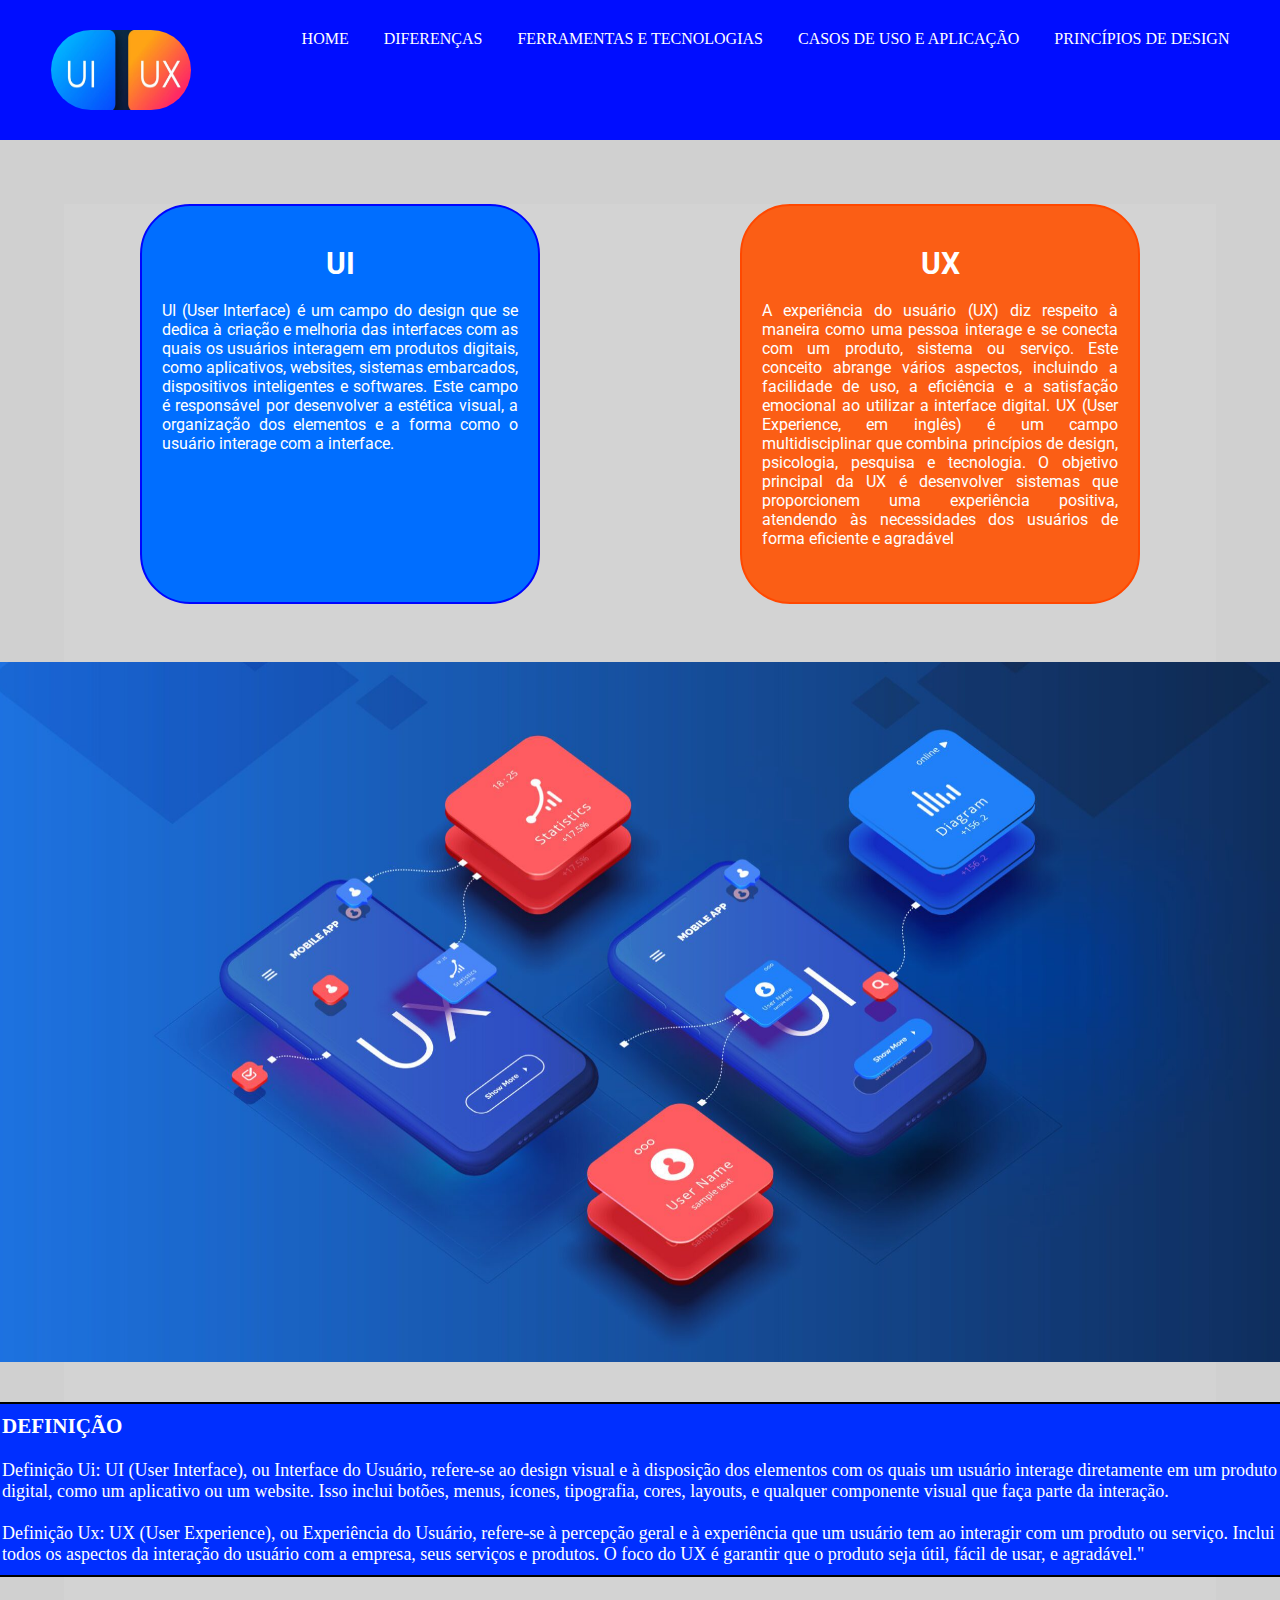
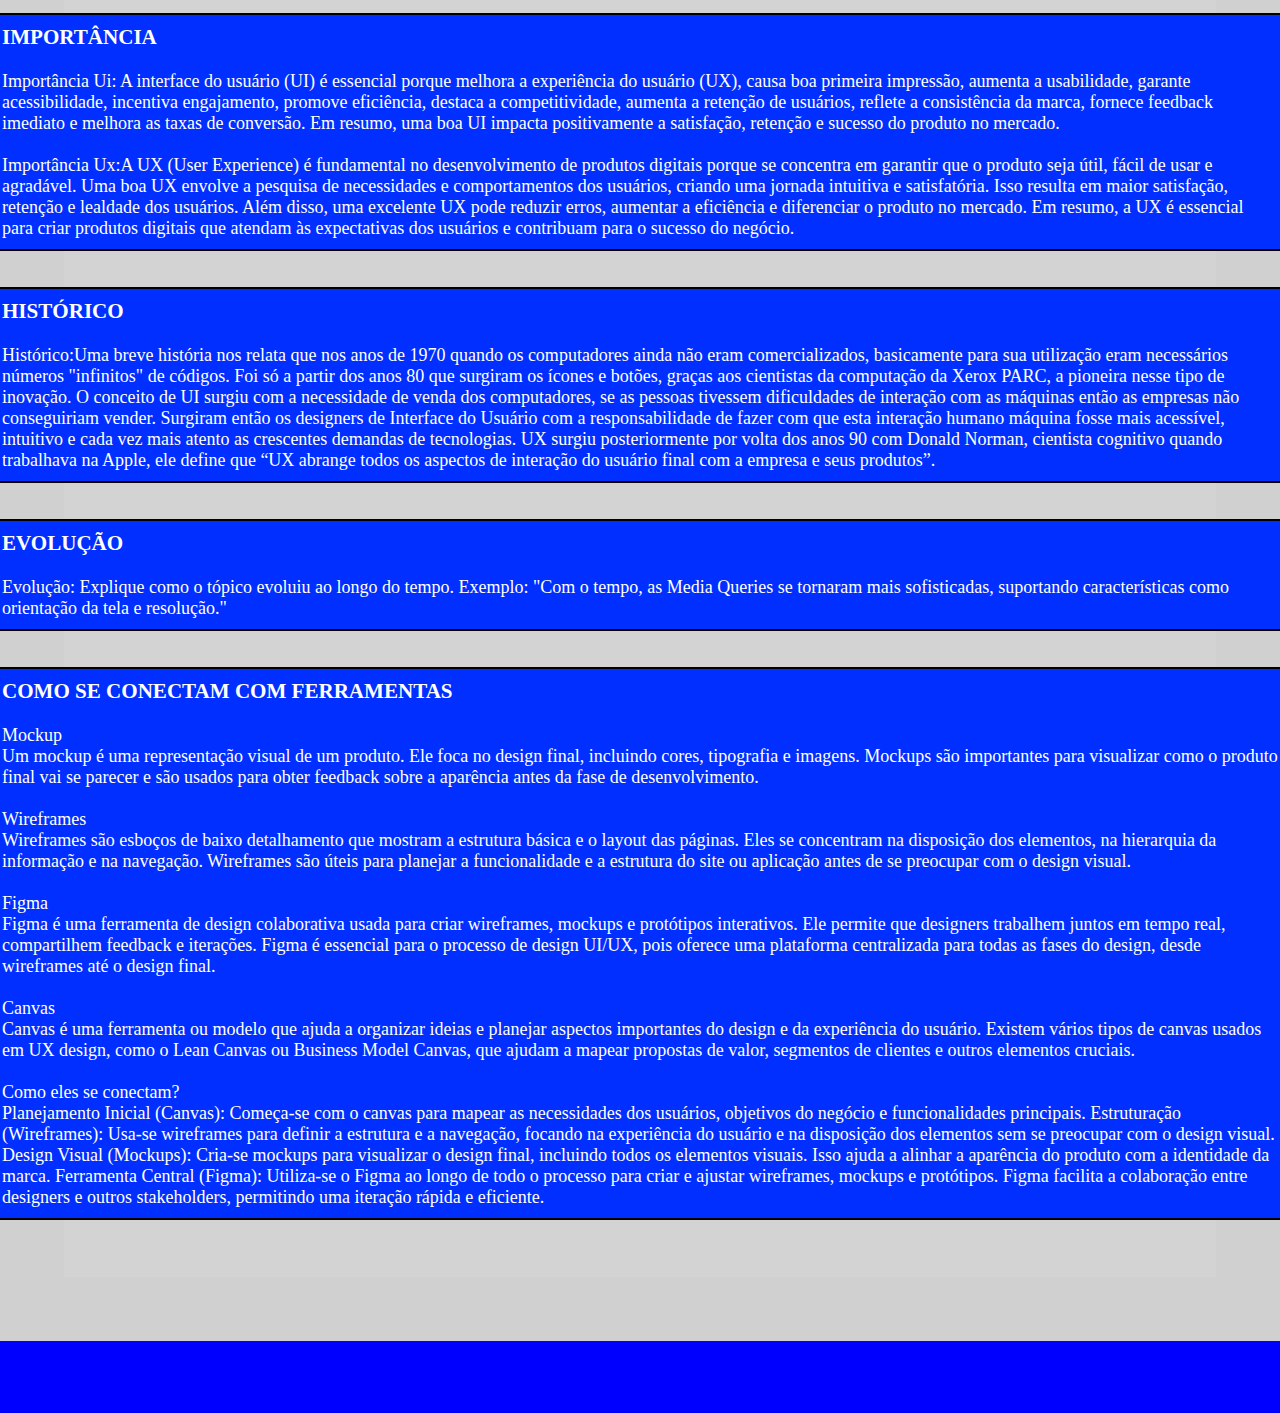
==== index.html @ 6fdf0f4b "quarto commit" ====
<!DOCTYPE html>
<html lang="pt-BR">

<head>
    <meta charset="UTF-8">
    <meta name="viewport" content="width=device-width, initial-scale=1.0">
    <title>UI e UX</title>
    <link rel="stylesheet" href="css/style.css">
    <link rel="preconnect" href="https://fonts.googleapis.com">
    <link rel="preconnect" href="https://fonts.gstatic.com" crossorigin>
    <link rel="icon" href="img/icon1.png.png">
    <link
        href="https://fonts.googleapis.com/css2?family=Roboto:ital,wght@0,100;0,300;0,400;0,500;0,700;0,900;1,100;1,300;1,400;1,500;1,700;1,900&display=swap"
        rel="stylesheet">
        

</head>

<body>

    <header>
        <div class="divheader1">

        
                <img src="img/imgLogo1.png" alt="">
         
            <nav>
                <ul>
                    <li><a href="index.html">HOME</a></li>
                    <li><a href="diferencas.html">DIFERENÇAS</a></li>
                    <li><a href="ferraTec.html">FERRAMENTAS E TECNOLOGIAS</a></li>
                    <li><a href="usoAplicacao.html">CASOS DE USO E APLICAÇÃO</a></li>
                    <li><a href="principiosDesign.html">PRINCÍPIOS DE DESIGN</a></li>
                </ul>
            </nav>
        </div>
    </header>

    <main>

        <section class="section0">
            <div class="Ui">
                <h3>UI</h3>
                <p>
                    UI (User Interface) é um campo do design que se dedica à criação e melhoria das interfaces com as
                    quais
                    os usuários interagem em produtos digitais, como aplicativos, websites, sistemas embarcados,
                    dispositivos inteligentes e softwares. Este campo é responsável por desenvolver a estética visual, a
                    organização dos elementos e a forma como o usuário interage com a interface.
                </p>
            </div>

            <div class="Ux">
                <h3>UX</h3>
                <p>
                    A experiência do usuário (UX) diz respeito à maneira como uma pessoa interage e se conecta com um
                    produto, sistema ou serviço. Este conceito abrange vários aspectos, incluindo a facilidade de uso, a
                    eficiência e a satisfação emocional ao utilizar a interface digital. UX (User Experience, em inglês)
                    é um campo multidisciplinar que combina princípios de design, psicologia, pesquisa e tecnologia.
                    O objetivo principal da UX é desenvolver sistemas que proporcionem uma experiência positiva,
                    atendendo às necessidades dos usuários de forma eficiente e agradável
                </p>
            </div>
        </section>
        <section class="section1">
            <div class="imgHome1">
                <img src="img/imgHome2.png" alt="">
            </div>
            <br><br>
            <section class="sectionHome">
                <h3>DEFINIÇÃO</h3><br>
                <p>
                    Definição Ui: UI (User Interface), ou Interface do Usuário, refere-se ao design visual e à
                    disposição
                    dos elementos com os quais um usuário interage diretamente em um produto digital, como um aplicativo
                    ou
                    um website. Isso inclui botões, menus, ícones, tipografia, cores, layouts, e qualquer componente
                    visual
                    que faça parte da interação.
                    <br><br>
                    Definição Ux: UX (User Experience), ou Experiência do Usuário, refere-se à percepção geral e à
                    experiência que um usuário tem ao interagir com um produto ou serviço. Inclui todos os aspectos da
                    interação do usuário com a empresa, seus serviços e produtos. O foco do UX é garantir que o produto
                    seja
                    útil, fácil de usar, e agradável."
                </p>
            </section>
            <br><br>
            <section class="sectionHome">
                <h3>IMPORTÂNCIA</h3><br>
                <p>
                    Importância Ui: A interface do usuário (UI) é essencial porque melhora a experiência do usuário
                    (UX),
                    causa boa primeira impressão, aumenta a usabilidade, garante acessibilidade, incentiva engajamento,
                    promove eficiência, destaca a competitividade, aumenta a retenção de usuários, reflete a
                    consistência da
                    marca, fornece feedback imediato e melhora as taxas de conversão. Em resumo, uma boa UI impacta
                    positivamente a satisfação, retenção e sucesso do produto no mercado.
                    <br><br>
                    Importância Ux:A UX (User Experience) é fundamental no desenvolvimento de produtos digitais porque
                    se
                    concentra em garantir que o produto seja útil, fácil de usar e agradável. Uma boa UX envolve a
                    pesquisa
                    de necessidades e comportamentos dos usuários, criando uma jornada intuitiva e satisfatória. Isso
                    resulta em maior satisfação, retenção e lealdade dos usuários. Além disso, uma excelente UX pode
                    reduzir
                    erros, aumentar a eficiência e diferenciar o produto no mercado. Em resumo, a UX é essencial para
                    criar
                    produtos digitais que atendam às expectativas dos usuários e contribuam para o sucesso do negócio.
                </p>
            </section>
            <br><br>
            <section class="sectionHome">
                <h3>HISTÓRICO</h3><br>
                <p>
                    Histórico:Uma breve história nos relata que nos anos de 1970 quando os computadores ainda não eram
                    comercializados, basicamente para sua utilização eram necessários números "infinitos" de códigos.
                    Foi só a partir dos anos 80 que surgiram os ícones e botões, graças aos cientistas da computação da
                    Xerox PARC, a pioneira nesse tipo de inovação. O conceito de UI surgiu com a necessidade de venda
                    dos computadores, se as pessoas tivessem dificuldades de interação com as máquinas então as empresas
                    não conseguiriam vender. Surgiram então os designers de Interface do Usuário com a responsabilidade
                    de fazer com que esta interação humano máquina fosse mais acessível, intuitivo e cada vez mais
                    atento as crescentes demandas de tecnologias. UX surgiu posteriormente por volta dos anos 90 com
                    Donald Norman, cientista cognitivo quando trabalhava na Apple, ele define que “UX abrange todos os
                    aspectos de interação do usuário final com a empresa e seus produtos”.

                </p>
            </section>
            <br><br>

            <section class="sectionHome">
                <h3>EVOLUÇÃO</h3><br>
                <p>
                    Evolução: Explique como o tópico evoluiu ao longo do tempo. Exemplo: "Com o tempo, as Media Queries
                    se tornaram mais sofisticadas, suportando características como orientação da tela e resolução."
                </p>
            </section>
            <br><br>

            <section class="sectionHome">
                <h3>COMO SE CONECTAM COM FERRAMENTAS</h3><br>
                <p>
                    Mockup <br>
                    Um mockup é uma representação visual de um produto. Ele foca no design final, incluindo cores,
                    tipografia e imagens. Mockups são importantes para visualizar como o produto final vai se parecer e
                    são usados para obter feedback sobre a aparência antes da fase de desenvolvimento.
                    <br><br>
                    Wireframes <br>
                    Wireframes são esboços de baixo detalhamento que mostram a estrutura básica e o layout das páginas.
                    Eles se concentram na disposição dos elementos, na hierarquia da informação e na navegação.
                    Wireframes são úteis para planejar a funcionalidade e a estrutura do site ou aplicação antes de se
                    preocupar com o design visual.
                    <br><br>
                    Figma <br>
                    Figma é uma ferramenta de design colaborativa usada para criar wireframes, mockups e protótipos
                    interativos. Ele permite que designers trabalhem juntos em tempo real, compartilhem feedback e
                    iterações. Figma é essencial para o processo de design UI/UX, pois oferece uma plataforma
                    centralizada para todas as fases do design, desde wireframes até o design final.
                    <br><br>
                    Canvas <br>
                    Canvas é uma ferramenta ou modelo que ajuda a organizar ideias e planejar aspectos importantes do
                    design e da experiência do usuário. Existem vários tipos de canvas usados em UX design, como o Lean
                    Canvas ou Business Model Canvas, que ajudam a mapear propostas de valor, segmentos de clientes e
                    outros elementos cruciais.
                    <br><br>
                    Como eles se conectam? <br>
                    Planejamento Inicial (Canvas): Começa-se com o canvas para mapear as necessidades dos usuários,
                    objetivos do negócio e funcionalidades principais.
                    Estruturação (Wireframes): Usa-se wireframes para definir a estrutura e a navegação, focando na
                    experiência do usuário e na disposição dos elementos sem se preocupar com o design visual.
                    Design Visual (Mockups): Cria-se mockups para visualizar o design final, incluindo todos os
                    elementos visuais. Isso ajuda a alinhar a aparência do produto com a identidade da marca.
                    Ferramenta Central (Figma): Utiliza-se o Figma ao longo de todo o processo para criar e ajustar
                    wireframes, mockups e protótipos. Figma facilita a colaboração entre designers e outros
                    stakeholders, permitindo uma iteração rápida e eficiente.
                </p>
            </section>

    </main>
    <footer>
        <br><br><br><br>
    </footer>

</body>

</html>
---- css/style.css ----
* {
    margin: 0;
    padding: 0;
    box-sizing: border-box;
}
.divheader1 {
    width: 100%;
    height: 140px;
    margin: auto;
    padding: 20px;
    background-color: rgb(0, 13, 255);
    display: inline-flex;
    gap: 50px;
    color: white;
    justify-content: space-around;
}
.divheader1 img{
    width: 160px;
    height: 100px;
    padding: 10px;
    border-radius: 160px;
}


.divheader1 ul {
    display: flex;
    justify-content: center;
    align-items: center;
    gap: 15px;
    flex-direction: row;
    list-style: none;
}

.divheader1 ul li a {
    text-decoration: none;
    cursor: pointer;
    color: white;
    background-color: rgb(0, 13, 255);
    padding: 10px;
    display: flex;
    justify-content: center;
    align-items: center;
}

ul li a:hover {
    text-decoration: none;
    cursor: pointer;
    color: rgb(0, 13, 255);
    background-color: white;
}

body {
    background-color: rgba(128, 128, 128, 0.371);
}

main {
    display: flex;
    justify-content: center;
    align-items: center;
    flex-direction: column;
    padding: 5;
    margin: 5%;
    background-color: rgba(255, 255, 255, 0.075);
}

.imgHome1 img {
    width: 1300px;
    height: 700px;
    border-radius: 10px;
}

.sectionHome {
    border: 2px solid black;
    border-radius: 10px;
    padding: 10px;
    background-color: rgb(0, 47, 255);
    font-size: large;
    font-family: Cambria, Cochin, Georgia, Times, 'Times New Roman', serif;
    color: white;
}

.section0 {
    display: flex;
    justify-content: space-between;
    padding: 1;
    gap: 200px;
}

.Ui {
    width: 400px;
    height: 400px;
    border: 2px solid rgb(0, 4, 255);
    border-radius: 50px;
    justify-content: space-between;
    background-color: rgb(0, 110, 255);
    padding: 20px;
    text-align: justify;
    color: white;
    font-family: "Roboto", sans-serif;
    font-weight: 400;
    font-style: normal;
}

.Ui h3 {
    padding: 20px;
    text-align: center;
    color: white;
    font-size: 30px;
}

.Ui:hover {
    width: 430px;
    height: 430px;
    font-weight: 600;
    font-size: 18px;
}

.Ux {
    width: 400px;
    height: 400px;
    border: 2px solid rgb(255, 72, 0);
    border-radius: 50px;
    justify-content: space-between;
    background-color: rgba(252, 88, 13, 0.959);
    padding: 20px;
    text-align: justify;
    color: white;
    font-family: "Roboto", sans-serif;
    font-weight: 400;
    font-style: normal;
}

.Ux h3 {
    padding: 20px;
    text-align: center;
    color: white;
    font-size: 30px;
}

.Ux:hover {
    width: 430px;
    height: 430px;
    font-weight: 600;
    font-size: 18px;
}

.section1 {
    display: flex;
    justify-content: center;
    align-items: center;
    flex-direction: column;
    padding: 10;
    margin: 5%;
}

/*INICIALIZAÇÃO DO difereca.html*/
.sectionDiferencas {
    border: 2px solid black;
    border-radius: 10px;
    padding: 10px;
    background-color: rgb(0, 47, 255);
    font-size: large;
    font-family: Cambria, Cochin, Georgia, Times, 'Times New Roman', serif;
    color: white;
}

.imgDiferenca img {
    width: 1300px;
    height: 700px;
    border-radius: 10px;
    display: flex;
    justify-content: center;
    align-items: center;
}

/*INICIALIZAÇÃOI DO FerraTec.html*/
.sectionFerraTec {
    border: 2px solid black;
    border-radius: 10px;
    padding: 10px;
    background-color: rgb(0, 47, 255);
    font-size: large;
    font-family: Cambria, Cochin, Georgia, Times, 'Times New Roman', serif;
    color: white;
}

.imgFerraTec img {
    width: 1000px;
    height: 700px;
    border-radius: 10px;
    display: flex;
    justify-content: center;
    align-items: center;
}

.sectionTecUi {
    border: 2px solid black;
    border-radius: 10px;
    padding: 10px;
    background-color: rgb(0, 47, 255);
    font-size: large;
    font-family: Cambria, Cochin, Georgia, Times, 'Times New Roman', serif;
    color: white;
}

.sectionTecUx {
    border: 2px solid black;
    border-radius: 10px;
    padding: 10px;
    background-color: rgb(0, 47, 255);
    font-size: large;
    font-family: Cambria, Cochin, Georgia, Times, 'Times New Roman', serif;
    color: white;
}

/*INICIALIZAÇÃO DE usoAplicacao.html*/
.usoAplicacao {
    border: 2px solid black;
    border-radius: 10px;
    padding: 10px;
    background-color: rgb(0, 47, 255);
    font-size: large;
    font-family: Cambria, Cochin, Georgia, Times, 'Times New Roman', serif;
    color: white;
}

/*INICIALIZAÇÃO DO principiosDesign.html*/

.principiosDesign {
    border: 2px solid black;
    border-radius: 10px;
    padding: 10px;
    background-color: rgb(0, 47, 255);
    font-size: large;
    font-family: Cambria, Cochin, Georgia, Times, 'Times New Roman', serif;
    color: white;
}

/*footer*/
footer {
    background-color: blue;
}
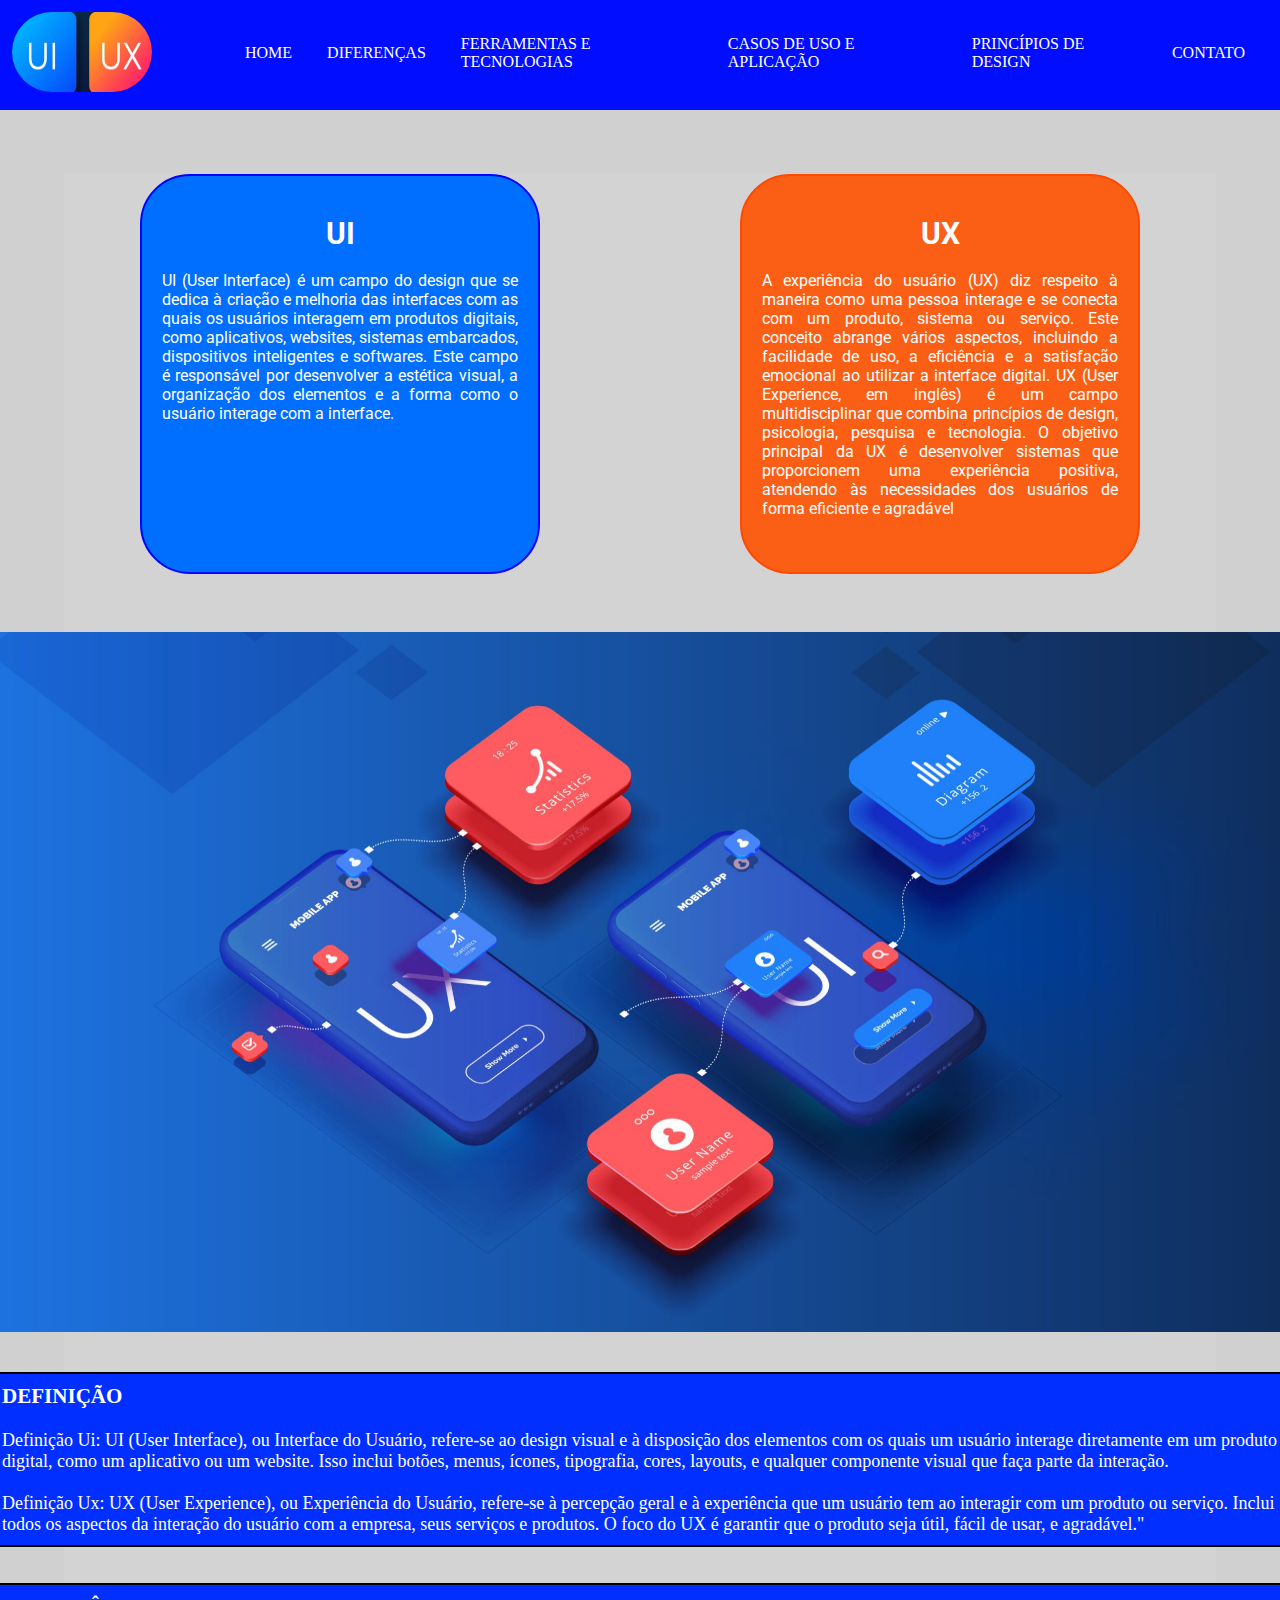
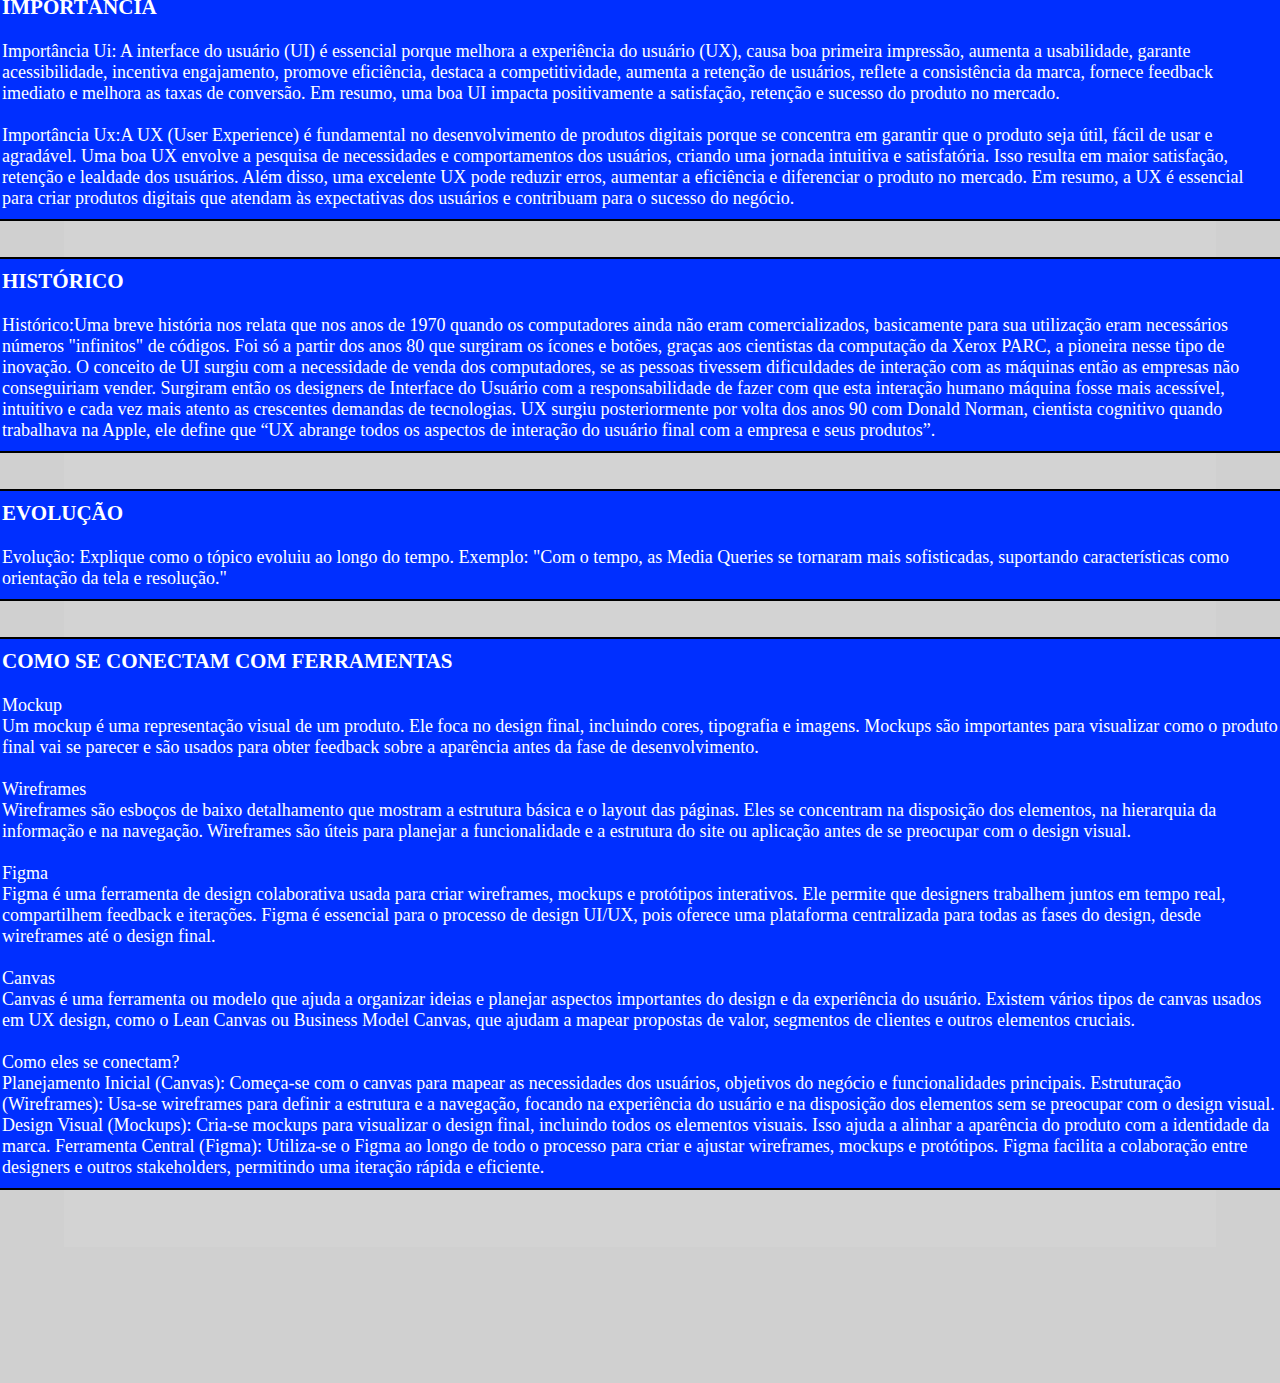
==== commit 102cb00a: "quinto commit" ====
--- a/index.html
+++ b/index.html
@@ -1,186 +1,184 @@
-<!DOCTYPE html>
-<html lang="pt-BR">
-
-<head>
-    <meta charset="UTF-8">
-    <meta name="viewport" content="width=device-width, initial-scale=1.0">
-    <title>UI e UX</title>
-    <link rel="stylesheet" href="css/style.css">
-    <link rel="preconnect" href="https://fonts.googleapis.com">
-    <link rel="preconnect" href="https://fonts.gstatic.com" crossorigin>
-    <link rel="icon" href="img/icon1.png.png">
-    <link
-        href="https://fonts.googleapis.com/css2?family=Roboto:ital,wght@0,100;0,300;0,400;0,500;0,700;0,900;1,100;1,300;1,400;1,500;1,700;1,900&display=swap"
-        rel="stylesheet">
-        
-
-</head>
-
-<body>
-
-    <header>
-        <div class="divheader1">
-
-        
-                <img src="img/imgLogo1.png" alt="">
-         
-            <nav>
-                <ul>
-                    <li><a href="index.html">HOME</a></li>
-                    <li><a href="diferencas.html">DIFERENÇAS</a></li>
-                    <li><a href="ferraTec.html">FERRAMENTAS E TECNOLOGIAS</a></li>
-                    <li><a href="usoAplicacao.html">CASOS DE USO E APLICAÇÃO</a></li>
-                    <li><a href="principiosDesign.html">PRINCÍPIOS DE DESIGN</a></li>
-                </ul>
-            </nav>
-        </div>
-    </header>
-
-    <main>
-
-        <section class="section0">
-            <div class="Ui">
-                <h3>UI</h3>
-                <p>
-                    UI (User Interface) é um campo do design que se dedica à criação e melhoria das interfaces com as
-                    quais
-                    os usuários interagem em produtos digitais, como aplicativos, websites, sistemas embarcados,
-                    dispositivos inteligentes e softwares. Este campo é responsável por desenvolver a estética visual, a
-                    organização dos elementos e a forma como o usuário interage com a interface.
-                </p>
-            </div>
-
-            <div class="Ux">
-                <h3>UX</h3>
-                <p>
-                    A experiência do usuário (UX) diz respeito à maneira como uma pessoa interage e se conecta com um
-                    produto, sistema ou serviço. Este conceito abrange vários aspectos, incluindo a facilidade de uso, a
-                    eficiência e a satisfação emocional ao utilizar a interface digital. UX (User Experience, em inglês)
-                    é um campo multidisciplinar que combina princípios de design, psicologia, pesquisa e tecnologia.
-                    O objetivo principal da UX é desenvolver sistemas que proporcionem uma experiência positiva,
-                    atendendo às necessidades dos usuários de forma eficiente e agradável
-                </p>
-            </div>
-        </section>
-        <section class="section1">
-            <div class="imgHome1">
-                <img src="img/imgHome2.png" alt="">
-            </div>
-            <br><br>
-            <section class="sectionHome">
-                <h3>DEFINIÇÃO</h3><br>
-                <p>
-                    Definição Ui: UI (User Interface), ou Interface do Usuário, refere-se ao design visual e à
-                    disposição
-                    dos elementos com os quais um usuário interage diretamente em um produto digital, como um aplicativo
-                    ou
-                    um website. Isso inclui botões, menus, ícones, tipografia, cores, layouts, e qualquer componente
-                    visual
-                    que faça parte da interação.
-                    <br><br>
-                    Definição Ux: UX (User Experience), ou Experiência do Usuário, refere-se à percepção geral e à
-                    experiência que um usuário tem ao interagir com um produto ou serviço. Inclui todos os aspectos da
-                    interação do usuário com a empresa, seus serviços e produtos. O foco do UX é garantir que o produto
-                    seja
-                    útil, fácil de usar, e agradável."
-                </p>
-            </section>
-            <br><br>
-            <section class="sectionHome">
-                <h3>IMPORTÂNCIA</h3><br>
-                <p>
-                    Importância Ui: A interface do usuário (UI) é essencial porque melhora a experiência do usuário
-                    (UX),
-                    causa boa primeira impressão, aumenta a usabilidade, garante acessibilidade, incentiva engajamento,
-                    promove eficiência, destaca a competitividade, aumenta a retenção de usuários, reflete a
-                    consistência da
-                    marca, fornece feedback imediato e melhora as taxas de conversão. Em resumo, uma boa UI impacta
-                    positivamente a satisfação, retenção e sucesso do produto no mercado.
-                    <br><br>
-                    Importância Ux:A UX (User Experience) é fundamental no desenvolvimento de produtos digitais porque
-                    se
-                    concentra em garantir que o produto seja útil, fácil de usar e agradável. Uma boa UX envolve a
-                    pesquisa
-                    de necessidades e comportamentos dos usuários, criando uma jornada intuitiva e satisfatória. Isso
-                    resulta em maior satisfação, retenção e lealdade dos usuários. Além disso, uma excelente UX pode
-                    reduzir
-                    erros, aumentar a eficiência e diferenciar o produto no mercado. Em resumo, a UX é essencial para
-                    criar
-                    produtos digitais que atendam às expectativas dos usuários e contribuam para o sucesso do negócio.
-                </p>
-            </section>
-            <br><br>
-            <section class="sectionHome">
-                <h3>HISTÓRICO</h3><br>
-                <p>
-                    Histórico:Uma breve história nos relata que nos anos de 1970 quando os computadores ainda não eram
-                    comercializados, basicamente para sua utilização eram necessários números "infinitos" de códigos.
-                    Foi só a partir dos anos 80 que surgiram os ícones e botões, graças aos cientistas da computação da
-                    Xerox PARC, a pioneira nesse tipo de inovação. O conceito de UI surgiu com a necessidade de venda
-                    dos computadores, se as pessoas tivessem dificuldades de interação com as máquinas então as empresas
-                    não conseguiriam vender. Surgiram então os designers de Interface do Usuário com a responsabilidade
-                    de fazer com que esta interação humano máquina fosse mais acessível, intuitivo e cada vez mais
-                    atento as crescentes demandas de tecnologias. UX surgiu posteriormente por volta dos anos 90 com
-                    Donald Norman, cientista cognitivo quando trabalhava na Apple, ele define que “UX abrange todos os
-                    aspectos de interação do usuário final com a empresa e seus produtos”.
-
-                </p>
-            </section>
-            <br><br>
-
-            <section class="sectionHome">
-                <h3>EVOLUÇÃO</h3><br>
-                <p>
-                    Evolução: Explique como o tópico evoluiu ao longo do tempo. Exemplo: "Com o tempo, as Media Queries
-                    se tornaram mais sofisticadas, suportando características como orientação da tela e resolução."
-                </p>
-            </section>
-            <br><br>
-
-            <section class="sectionHome">
-                <h3>COMO SE CONECTAM COM FERRAMENTAS</h3><br>
-                <p>
-                    Mockup <br>
-                    Um mockup é uma representação visual de um produto. Ele foca no design final, incluindo cores,
-                    tipografia e imagens. Mockups são importantes para visualizar como o produto final vai se parecer e
-                    são usados para obter feedback sobre a aparência antes da fase de desenvolvimento.
-                    <br><br>
-                    Wireframes <br>
-                    Wireframes são esboços de baixo detalhamento que mostram a estrutura básica e o layout das páginas.
-                    Eles se concentram na disposição dos elementos, na hierarquia da informação e na navegação.
-                    Wireframes são úteis para planejar a funcionalidade e a estrutura do site ou aplicação antes de se
-                    preocupar com o design visual.
-                    <br><br>
-                    Figma <br>
-                    Figma é uma ferramenta de design colaborativa usada para criar wireframes, mockups e protótipos
-                    interativos. Ele permite que designers trabalhem juntos em tempo real, compartilhem feedback e
-                    iterações. Figma é essencial para o processo de design UI/UX, pois oferece uma plataforma
-                    centralizada para todas as fases do design, desde wireframes até o design final.
-                    <br><br>
-                    Canvas <br>
-                    Canvas é uma ferramenta ou modelo que ajuda a organizar ideias e planejar aspectos importantes do
-                    design e da experiência do usuário. Existem vários tipos de canvas usados em UX design, como o Lean
-                    Canvas ou Business Model Canvas, que ajudam a mapear propostas de valor, segmentos de clientes e
-                    outros elementos cruciais.
-                    <br><br>
-                    Como eles se conectam? <br>
-                    Planejamento Inicial (Canvas): Começa-se com o canvas para mapear as necessidades dos usuários,
-                    objetivos do negócio e funcionalidades principais.
-                    Estruturação (Wireframes): Usa-se wireframes para definir a estrutura e a navegação, focando na
-                    experiência do usuário e na disposição dos elementos sem se preocupar com o design visual.
-                    Design Visual (Mockups): Cria-se mockups para visualizar o design final, incluindo todos os
-                    elementos visuais. Isso ajuda a alinhar a aparência do produto com a identidade da marca.
-                    Ferramenta Central (Figma): Utiliza-se o Figma ao longo de todo o processo para criar e ajustar
-                    wireframes, mockups e protótipos. Figma facilita a colaboração entre designers e outros
-                    stakeholders, permitindo uma iteração rápida e eficiente.
-                </p>
-            </section>
-
-    </main>
-    <footer>
-        <br><br><br><br>
-    </footer>
-
-</body>
-
+<!DOCTYPE html>
+<html lang="pt-BR">
+
+<head>
+    <meta charset="UTF-8">
+    <meta name="viewport" content="width=device-width, initial-scale=1.0">
+    <title>UI e UX</title>
+    <link rel="stylesheet" href="css/style.css">
+    <link rel="preconnect" href="https://fonts.googleapis.com">
+    <link rel="preconnect" href="https://fonts.gstatic.com" crossorigin>
+    <link rel="icon" href="img/icon1.png.png">
+    <link
+        href="https://fonts.googleapis.com/css2?family=Roboto:ital,wght@0,100;0,300;0,400;0,500;0,700;0,900;1,100;1,300;1,400;1,500;1,700;1,900&display=swap"
+        rel="stylesheet">
+
+
+</head>
+
+<body>
+
+    <header>
+        <div class="divheader1">
+            <a href="index.html"><img src="img/imgLogo1.png" alt=""></a>
+            <nav>
+                <ul>
+                    <li><a href="index.html">HOME</a></li>
+                    <li><a href="diferencas.html">DIFERENÇAS</a></li>
+                    <li><a href="ferraTec.html">FERRAMENTAS E TECNOLOGIAS</a></li>
+                    <li><a href="usoAplicacao.html">CASOS DE USO E APLICAÇÃO</a></li>
+                    <li><a href="principiosDesign.html">PRINCÍPIOS DE DESIGN</a></li>
+                    <li><a href="contato.html">CONTATO</a></li>
+                </ul>
+            </nav>
+        </div>
+    </header>
+
+    <main>
+
+        <section class="section0">
+            <div class="Ui">
+                <h3>UI</h3>
+                <p>
+                    UI (User Interface) é um campo do design que se dedica à criação e melhoria das interfaces com as
+                    quais
+                    os usuários interagem em produtos digitais, como aplicativos, websites, sistemas embarcados,
+                    dispositivos inteligentes e softwares. Este campo é responsável por desenvolver a estética visual, a
+                    organização dos elementos e a forma como o usuário interage com a interface.
+                </p>
+            </div>
+
+            <div class="Ux">
+                <h3>UX</h3>
+                <p>
+                    A experiência do usuário (UX) diz respeito à maneira como uma pessoa interage e se conecta com um
+                    produto, sistema ou serviço. Este conceito abrange vários aspectos, incluindo a facilidade de uso, a
+                    eficiência e a satisfação emocional ao utilizar a interface digital. UX (User Experience, em inglês)
+                    é um campo multidisciplinar que combina princípios de design, psicologia, pesquisa e tecnologia.
+                    O objetivo principal da UX é desenvolver sistemas que proporcionem uma experiência positiva,
+                    atendendo às necessidades dos usuários de forma eficiente e agradável
+                </p>
+            </div>
+        </section>
+        <section class="section1">
+            <div class="imgHome1">
+                <img src="img/imgHome2.png" alt="">
+            </div>
+            <br><br>
+            <section class="sectionHome">
+                <h3>DEFINIÇÃO</h3><br>
+                <p>
+                    Definição Ui: UI (User Interface), ou Interface do Usuário, refere-se ao design visual e à
+                    disposição
+                    dos elementos com os quais um usuário interage diretamente em um produto digital, como um aplicativo
+                    ou
+                    um website. Isso inclui botões, menus, ícones, tipografia, cores, layouts, e qualquer componente
+                    visual
+                    que faça parte da interação.
+                    <br><br>
+                    Definição Ux: UX (User Experience), ou Experiência do Usuário, refere-se à percepção geral e à
+                    experiência que um usuário tem ao interagir com um produto ou serviço. Inclui todos os aspectos da
+                    interação do usuário com a empresa, seus serviços e produtos. O foco do UX é garantir que o produto
+                    seja
+                    útil, fácil de usar, e agradável."
+                </p>
+            </section>
+            <br><br>
+            <section class="sectionHome">
+                <h3>IMPORTÂNCIA</h3><br>
+                <p>
+                    Importância Ui: A interface do usuário (UI) é essencial porque melhora a experiência do usuário
+                    (UX),
+                    causa boa primeira impressão, aumenta a usabilidade, garante acessibilidade, incentiva engajamento,
+                    promove eficiência, destaca a competitividade, aumenta a retenção de usuários, reflete a
+                    consistência da
+                    marca, fornece feedback imediato e melhora as taxas de conversão. Em resumo, uma boa UI impacta
+                    positivamente a satisfação, retenção e sucesso do produto no mercado.
+                    <br><br>
+                    Importância Ux:A UX (User Experience) é fundamental no desenvolvimento de produtos digitais porque
+                    se
+                    concentra em garantir que o produto seja útil, fácil de usar e agradável. Uma boa UX envolve a
+                    pesquisa
+                    de necessidades e comportamentos dos usuários, criando uma jornada intuitiva e satisfatória. Isso
+                    resulta em maior satisfação, retenção e lealdade dos usuários. Além disso, uma excelente UX pode
+                    reduzir
+                    erros, aumentar a eficiência e diferenciar o produto no mercado. Em resumo, a UX é essencial para
+                    criar
+                    produtos digitais que atendam às expectativas dos usuários e contribuam para o sucesso do negócio.
+                </p>
+            </section>
+            <br><br>
+            <section class="sectionHome">
+                <h3>HISTÓRICO</h3><br>
+                <p>
+                    Histórico:Uma breve história nos relata que nos anos de 1970 quando os computadores ainda não eram
+                    comercializados, basicamente para sua utilização eram necessários números "infinitos" de códigos.
+                    Foi só a partir dos anos 80 que surgiram os ícones e botões, graças aos cientistas da computação da
+                    Xerox PARC, a pioneira nesse tipo de inovação. O conceito de UI surgiu com a necessidade de venda
+                    dos computadores, se as pessoas tivessem dificuldades de interação com as máquinas então as empresas
+                    não conseguiriam vender. Surgiram então os designers de Interface do Usuário com a responsabilidade
+                    de fazer com que esta interação humano máquina fosse mais acessível, intuitivo e cada vez mais
+                    atento as crescentes demandas de tecnologias. UX surgiu posteriormente por volta dos anos 90 com
+                    Donald Norman, cientista cognitivo quando trabalhava na Apple, ele define que “UX abrange todos os
+                    aspectos de interação do usuário final com a empresa e seus produtos”.
+
+                </p>
+            </section>
+            <br><br>
+
+            <section class="sectionHome">
+                <h3>EVOLUÇÃO</h3><br>
+                <p>
+                    Evolução: Explique como o tópico evoluiu ao longo do tempo. Exemplo: "Com o tempo, as Media Queries
+                    se tornaram mais sofisticadas, suportando características como orientação da tela e resolução."
+                </p>
+            </section>
+            <br><br>
+
+            <section class="sectionHome">
+                <h3>COMO SE CONECTAM COM FERRAMENTAS</h3><br>
+                <p>
+                    Mockup <br>
+                    Um mockup é uma representação visual de um produto. Ele foca no design final, incluindo cores,
+                    tipografia e imagens. Mockups são importantes para visualizar como o produto final vai se parecer e
+                    são usados para obter feedback sobre a aparência antes da fase de desenvolvimento.
+                    <br><br>
+                    Wireframes <br>
+                    Wireframes são esboços de baixo detalhamento que mostram a estrutura básica e o layout das páginas.
+                    Eles se concentram na disposição dos elementos, na hierarquia da informação e na navegação.
+                    Wireframes são úteis para planejar a funcionalidade e a estrutura do site ou aplicação antes de se
+                    preocupar com o design visual.
+                    <br><br>
+                    Figma <br>
+                    Figma é uma ferramenta de design colaborativa usada para criar wireframes, mockups e protótipos
+                    interativos. Ele permite que designers trabalhem juntos em tempo real, compartilhem feedback e
+                    iterações. Figma é essencial para o processo de design UI/UX, pois oferece uma plataforma
+                    centralizada para todas as fases do design, desde wireframes até o design final.
+                    <br><br>
+                    Canvas <br>
+                    Canvas é uma ferramenta ou modelo que ajuda a organizar ideias e planejar aspectos importantes do
+                    design e da experiência do usuário. Existem vários tipos de canvas usados em UX design, como o Lean
+                    Canvas ou Business Model Canvas, que ajudam a mapear propostas de valor, segmentos de clientes e
+                    outros elementos cruciais.
+                    <br><br>
+                    Como eles se conectam? <br>
+                    Planejamento Inicial (Canvas): Começa-se com o canvas para mapear as necessidades dos usuários,
+                    objetivos do negócio e funcionalidades principais.
+                    Estruturação (Wireframes): Usa-se wireframes para definir a estrutura e a navegação, focando na
+                    experiência do usuário e na disposição dos elementos sem se preocupar com o design visual.
+                    Design Visual (Mockups): Cria-se mockups para visualizar o design final, incluindo todos os
+                    elementos visuais. Isso ajuda a alinhar a aparência do produto com a identidade da marca.
+                    Ferramenta Central (Figma): Utiliza-se o Figma ao longo de todo o processo para criar e ajustar
+                    wireframes, mockups e protótipos. Figma facilita a colaboração entre designers e outros
+                    stakeholders, permitindo uma iteração rápida e eficiente.
+                </p>
+            </section>
+
+    </main>
+    <footer>
+        <br><br><br><br>
+    </footer>
+
+</body>
+
 </html>--- a/css/style.css
+++ b/css/style.css
@@ -1,242 +1,265 @@
-* {
-    margin: 0;
-    padding: 0;
-    box-sizing: border-box;
-}
-.divheader1 {
-    width: 100%;
-    height: 140px;
-    margin: auto;
-    padding: 20px;
-    background-color: rgb(0, 13, 255);
-    display: inline-flex;
-    gap: 50px;
-    color: white;
-    justify-content: space-around;
-}
-.divheader1 img{
-    width: 160px;
-    height: 100px;
-    padding: 10px;
-    border-radius: 160px;
-}
-
-
-.divheader1 ul {
-    display: flex;
-    justify-content: center;
-    align-items: center;
-    gap: 15px;
-    flex-direction: row;
-    list-style: none;
-}
-
-.divheader1 ul li a {
-    text-decoration: none;
-    cursor: pointer;
-    color: white;
-    background-color: rgb(0, 13, 255);
-    padding: 10px;
-    display: flex;
-    justify-content: center;
-    align-items: center;
-}
-
-ul li a:hover {
-    text-decoration: none;
-    cursor: pointer;
-    color: rgb(0, 13, 255);
-    background-color: white;
-}
-
-body {
-    background-color: rgba(128, 128, 128, 0.371);
-}
-
-main {
-    display: flex;
-    justify-content: center;
-    align-items: center;
-    flex-direction: column;
-    padding: 5;
-    margin: 5%;
-    background-color: rgba(255, 255, 255, 0.075);
-}
-
-.imgHome1 img {
-    width: 1300px;
-    height: 700px;
-    border-radius: 10px;
-}
-
-.sectionHome {
-    border: 2px solid black;
-    border-radius: 10px;
-    padding: 10px;
-    background-color: rgb(0, 47, 255);
-    font-size: large;
-    font-family: Cambria, Cochin, Georgia, Times, 'Times New Roman', serif;
-    color: white;
-}
-
-.section0 {
-    display: flex;
-    justify-content: space-between;
-    padding: 1;
-    gap: 200px;
-}
-
-.Ui {
-    width: 400px;
-    height: 400px;
-    border: 2px solid rgb(0, 4, 255);
-    border-radius: 50px;
-    justify-content: space-between;
-    background-color: rgb(0, 110, 255);
-    padding: 20px;
-    text-align: justify;
-    color: white;
-    font-family: "Roboto", sans-serif;
-    font-weight: 400;
-    font-style: normal;
-}
-
-.Ui h3 {
-    padding: 20px;
-    text-align: center;
-    color: white;
-    font-size: 30px;
-}
-
-.Ui:hover {
-    width: 430px;
-    height: 430px;
-    font-weight: 600;
-    font-size: 18px;
-}
-
-.Ux {
-    width: 400px;
-    height: 400px;
-    border: 2px solid rgb(255, 72, 0);
-    border-radius: 50px;
-    justify-content: space-between;
-    background-color: rgba(252, 88, 13, 0.959);
-    padding: 20px;
-    text-align: justify;
-    color: white;
-    font-family: "Roboto", sans-serif;
-    font-weight: 400;
-    font-style: normal;
-}
-
-.Ux h3 {
-    padding: 20px;
-    text-align: center;
-    color: white;
-    font-size: 30px;
-}
-
-.Ux:hover {
-    width: 430px;
-    height: 430px;
-    font-weight: 600;
-    font-size: 18px;
-}
-
-.section1 {
-    display: flex;
-    justify-content: center;
-    align-items: center;
-    flex-direction: column;
-    padding: 10;
-    margin: 5%;
-}
-
-/*INICIALIZAÇÃO DO difereca.html*/
-.sectionDiferencas {
-    border: 2px solid black;
-    border-radius: 10px;
-    padding: 10px;
-    background-color: rgb(0, 47, 255);
-    font-size: large;
-    font-family: Cambria, Cochin, Georgia, Times, 'Times New Roman', serif;
-    color: white;
-}
-
-.imgDiferenca img {
-    width: 1300px;
-    height: 700px;
-    border-radius: 10px;
-    display: flex;
-    justify-content: center;
-    align-items: center;
-}
-
-/*INICIALIZAÇÃOI DO FerraTec.html*/
-.sectionFerraTec {
-    border: 2px solid black;
-    border-radius: 10px;
-    padding: 10px;
-    background-color: rgb(0, 47, 255);
-    font-size: large;
-    font-family: Cambria, Cochin, Georgia, Times, 'Times New Roman', serif;
-    color: white;
-}
-
-.imgFerraTec img {
-    width: 1000px;
-    height: 700px;
-    border-radius: 10px;
-    display: flex;
-    justify-content: center;
-    align-items: center;
-}
-
-.sectionTecUi {
-    border: 2px solid black;
-    border-radius: 10px;
-    padding: 10px;
-    background-color: rgb(0, 47, 255);
-    font-size: large;
-    font-family: Cambria, Cochin, Georgia, Times, 'Times New Roman', serif;
-    color: white;
-}
-
-.sectionTecUx {
-    border: 2px solid black;
-    border-radius: 10px;
-    padding: 10px;
-    background-color: rgb(0, 47, 255);
-    font-size: large;
-    font-family: Cambria, Cochin, Georgia, Times, 'Times New Roman', serif;
-    color: white;
-}
-
-/*INICIALIZAÇÃO DE usoAplicacao.html*/
-.usoAplicacao {
-    border: 2px solid black;
-    border-radius: 10px;
-    padding: 10px;
-    background-color: rgb(0, 47, 255);
-    font-size: large;
-    font-family: Cambria, Cochin, Georgia, Times, 'Times New Roman', serif;
-    color: white;
-}
-
-/*INICIALIZAÇÃO DO principiosDesign.html*/
-
-.principiosDesign {
-    border: 2px solid black;
-    border-radius: 10px;
-    padding: 10px;
-    background-color: rgb(0, 47, 255);
-    font-size: large;
-    font-family: Cambria, Cochin, Georgia, Times, 'Times New Roman', serif;
-    color: white;
-}
-
-/*footer*/
-footer {
-    background-color: blue;
+* {
+    margin: 0;
+    padding: 0;
+    box-sizing: border-box;
+}
+
+.divheader1 {
+    width: 100%;
+    height: 110px;
+    margin: auto;
+    padding: 2px;
+    background-color: rgb(0, 13, 255);
+    display: inline-flex;
+    gap: 50px;
+    color: white;
+    justify-content: space-around;
+}
+
+.divheader1 img {
+    width: 160px;
+    height: 100px;
+    padding: 10px;
+    border-radius: 160px;
+
+}
+
+
+.divheader1 ul {
+    display: flex;
+    justify-content: center;
+    align-items: center;
+    gap: 15px;
+    flex-direction: row;
+    list-style: none;
+    margin: 23px;
+}
+
+.divheader1 ul li a {
+    text-decoration: none;
+    cursor: pointer;
+    color: white;
+    background-color: rgb(0, 13, 255);
+    padding: 10px;
+    display: flex;
+    justify-content: center;
+    align-items: center;
+}
+
+ul li a:hover {
+    text-decoration: none;
+    cursor: pointer;
+    color: rgb(0, 13, 255);
+    background-color: white;
+}
+
+body {
+    background-color: rgba(128, 128, 128, 0.371);
+}
+
+main {
+    display: flex;
+    justify-content: center;
+    align-items: center;
+    flex-direction: column;
+    padding: 5;
+    margin: 5%;
+    background-color: rgba(255, 255, 255, 0.075);
+}
+
+.imgHome1 img {
+    width: 1300px;
+    height: 700px;
+    border-radius: 10px;
+}
+
+.sectionHome {
+    border: 2px solid black;
+    border-radius: 10px;
+    padding: 10px;
+    background-color: rgb(0, 47, 255);
+    font-size: large;
+    font-family: Cambria, Cochin, Georgia, Times, 'Times New Roman', serif;
+    color: white;
+}
+
+.section0 {
+    display: flex;
+    justify-content: space-between;
+    padding: 1;
+    gap: 200px;
+}
+
+.Ui {
+    width: 400px;
+    height: 400px;
+    border: 2px solid rgb(0, 4, 255);
+    border-radius: 50px;
+    justify-content: space-between;
+    background-color: rgb(0, 110, 255);
+    padding: 20px;
+    text-align: justify;
+    color: white;
+    font-family: "Roboto", sans-serif;
+    font-weight: 400;
+    font-style: normal;
+}
+
+.Ui h3 {
+    padding: 20px;
+    text-align: center;
+    color: white;
+    font-size: 30px;
+}
+
+.Ui:hover {
+    width: 430px;
+    height: 430px;
+    font-weight: 600;
+    font-size: 18px;
+}
+
+.Ux {
+    width: 400px;
+    height: 400px;
+    border: 2px solid rgb(255, 72, 0);
+    border-radius: 50px;
+    justify-content: space-between;
+    background-color: rgba(252, 88, 13, 0.959);
+    padding: 20px;
+    text-align: justify;
+    color: white;
+    font-family: "Roboto", sans-serif;
+    font-weight: 400;
+    font-style: normal;
+}
+
+.Ux h3 {
+    padding: 20px;
+    text-align: center;
+    color: white;
+    font-size: 30px;
+}
+
+.Ux:hover {
+    width: 430px;
+    height: 430px;
+    font-weight: 600;
+    font-size: 18px;
+}
+
+.section1 {
+    display: flex;
+    justify-content: center;
+    align-items: center;
+    flex-direction: column;
+    padding: 10;
+    margin: 5%;
+}
+
+/*INICIALIZAÇÃO DO difereca.html*/
+.sectionDiferencas {
+    border: 2px solid black;
+    border-radius: 10px;
+    padding: 10px;
+    background-color: rgb(0, 47, 255);
+    font-size: large;
+    font-family: Cambria, Cochin, Georgia, Times, 'Times New Roman', serif;
+    color: white;
+}
+
+.imgDiferenca img {
+    width: 1300px;
+    height: 700px;
+    border-radius: 10px;
+    display: flex;
+    justify-content: center;
+    align-items: center;
+}
+
+/*INICIALIZAÇÃOI DO FerraTec.html*/
+.sectionFerraTec {
+    border: 2px solid black;
+    border-radius: 10px;
+    padding: 10px;
+    background-color: rgb(0, 47, 255);
+    font-size: large;
+    font-family: Cambria, Cochin, Georgia, Times, 'Times New Roman', serif;
+    color: white;
+}
+
+.imgFerraTec img {
+    width: 1000px;
+    height: 700px;
+    border-radius: 10px;
+    display: flex;
+    justify-content: center;
+    align-items: center;
+}
+
+.sectionTecUi {
+    border: 2px solid black;
+    border-radius: 10px;
+    padding: 10px;
+    background-color: rgb(0, 47, 255);
+    font-size: large;
+    font-family: Cambria, Cochin, Georgia, Times, 'Times New Roman', serif;
+    color: white;
+}
+
+.sectionTecUx {
+    border: 2px solid black;
+    border-radius: 10px;
+    padding: 10px;
+    background-color: rgb(0, 47, 255);
+    font-size: large;
+    font-family: Cambria, Cochin, Georgia, Times, 'Times New Roman', serif;
+    color: white;
+}
+
+/*INICIALIZAÇÃO DE usoAplicacao.html*/
+.usoAplicacao {
+    border: 2px solid black;
+    border-radius: 10px;
+    padding: 10px;
+    background-color: rgb(0, 47, 255);
+    font-size: large;
+    font-family: Cambria, Cochin, Georgia, Times, 'Times New Roman', serif;
+    color: white;
+}
+
+/*INICIALIZAÇÃO DO principiosDesign.html*/
+
+.principiosDesign {
+    border: 2px solid black;
+    border-radius: 10px;
+    padding: 10px;
+    background-color: rgb(0, 47, 255);
+    font-size: large;
+    font-family: Cambria, Cochin, Georgia, Times, 'Times New Roman', serif;
+    color: white;
+}
+
+/*INICIALIZAÇÃO DO  contato.html*/
+.contato1 {
+    border: 2px solid black;
+    border-radius: 10px;
+    padding: 10px;
+    width: 1100px;
+    height: 600px;
+
+}
+article{
+    border: 5px solid black;
+    justify-content: space-between;
+}
+.sandes img{
+    width: 300px;
+    height: 300px;    
+    display: flex;
+}
+.section
+/*footer*/
+footer {
+    background-color: blue;
 }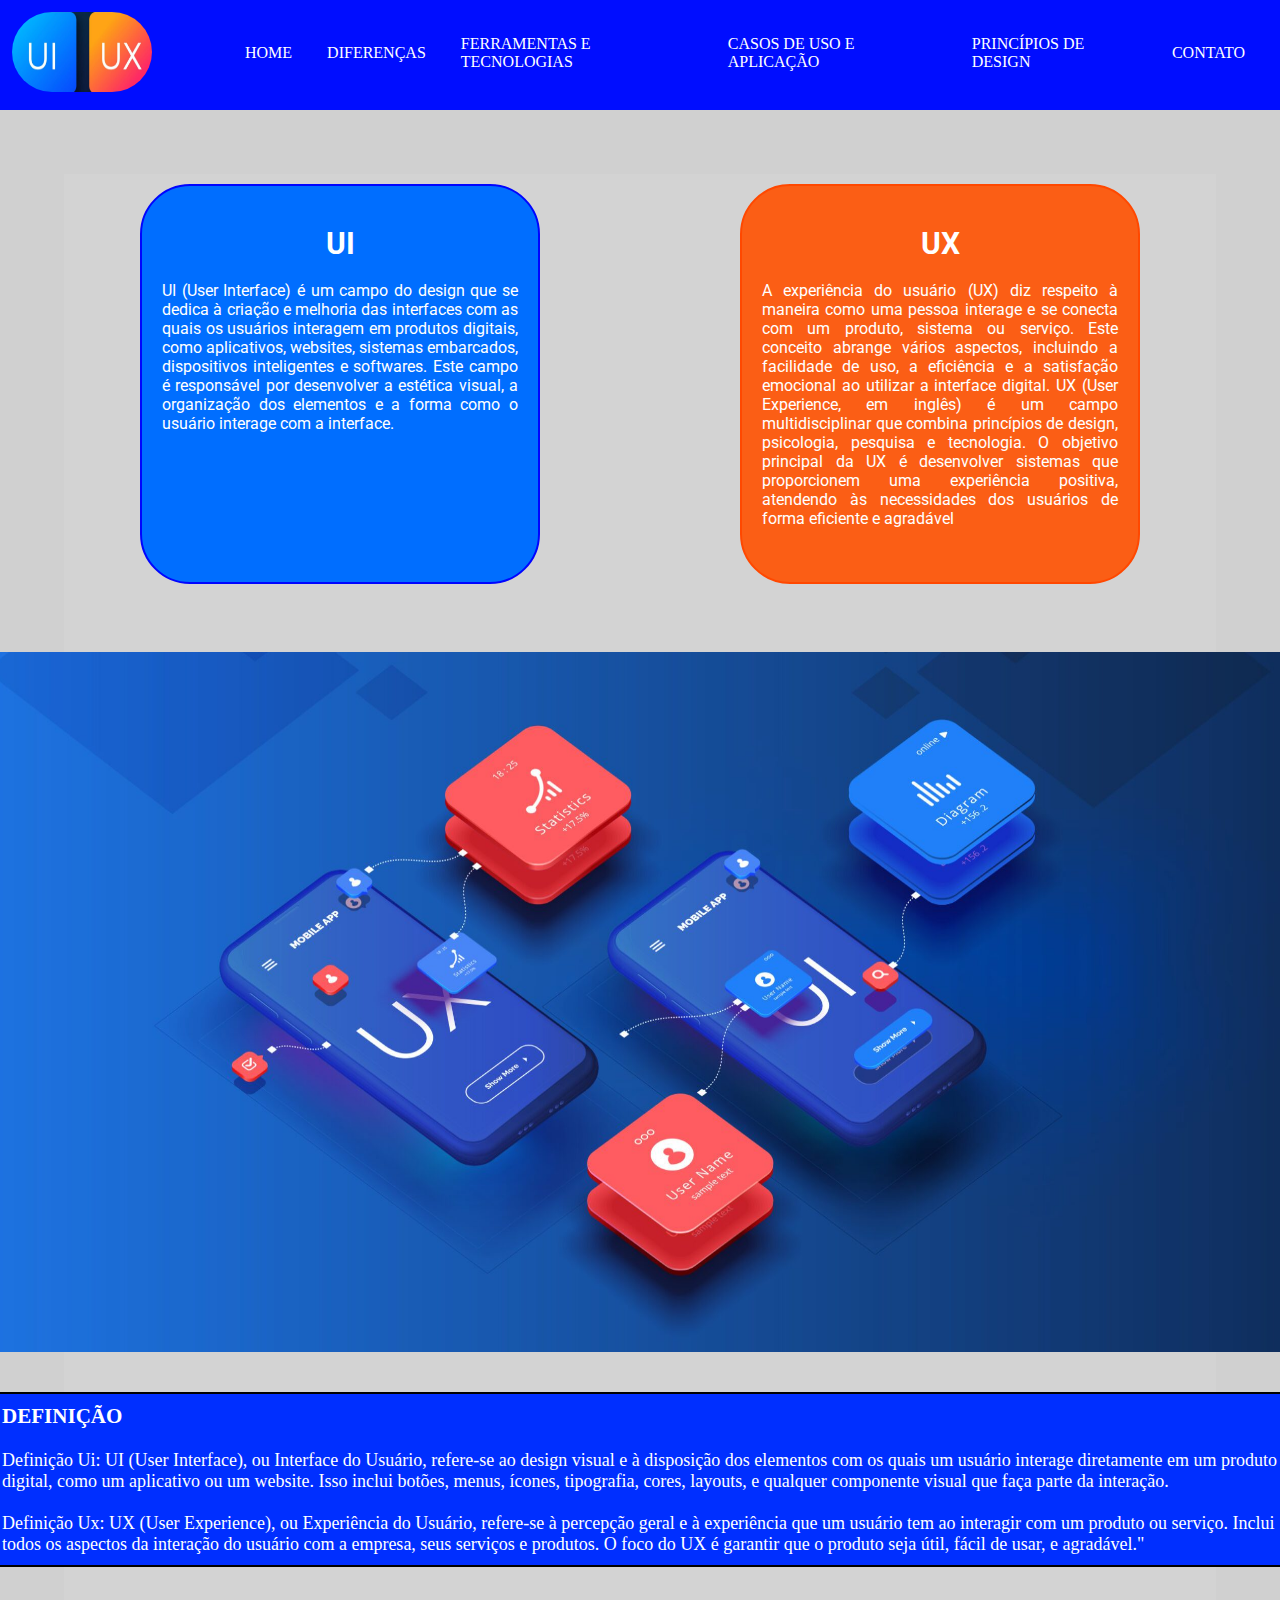
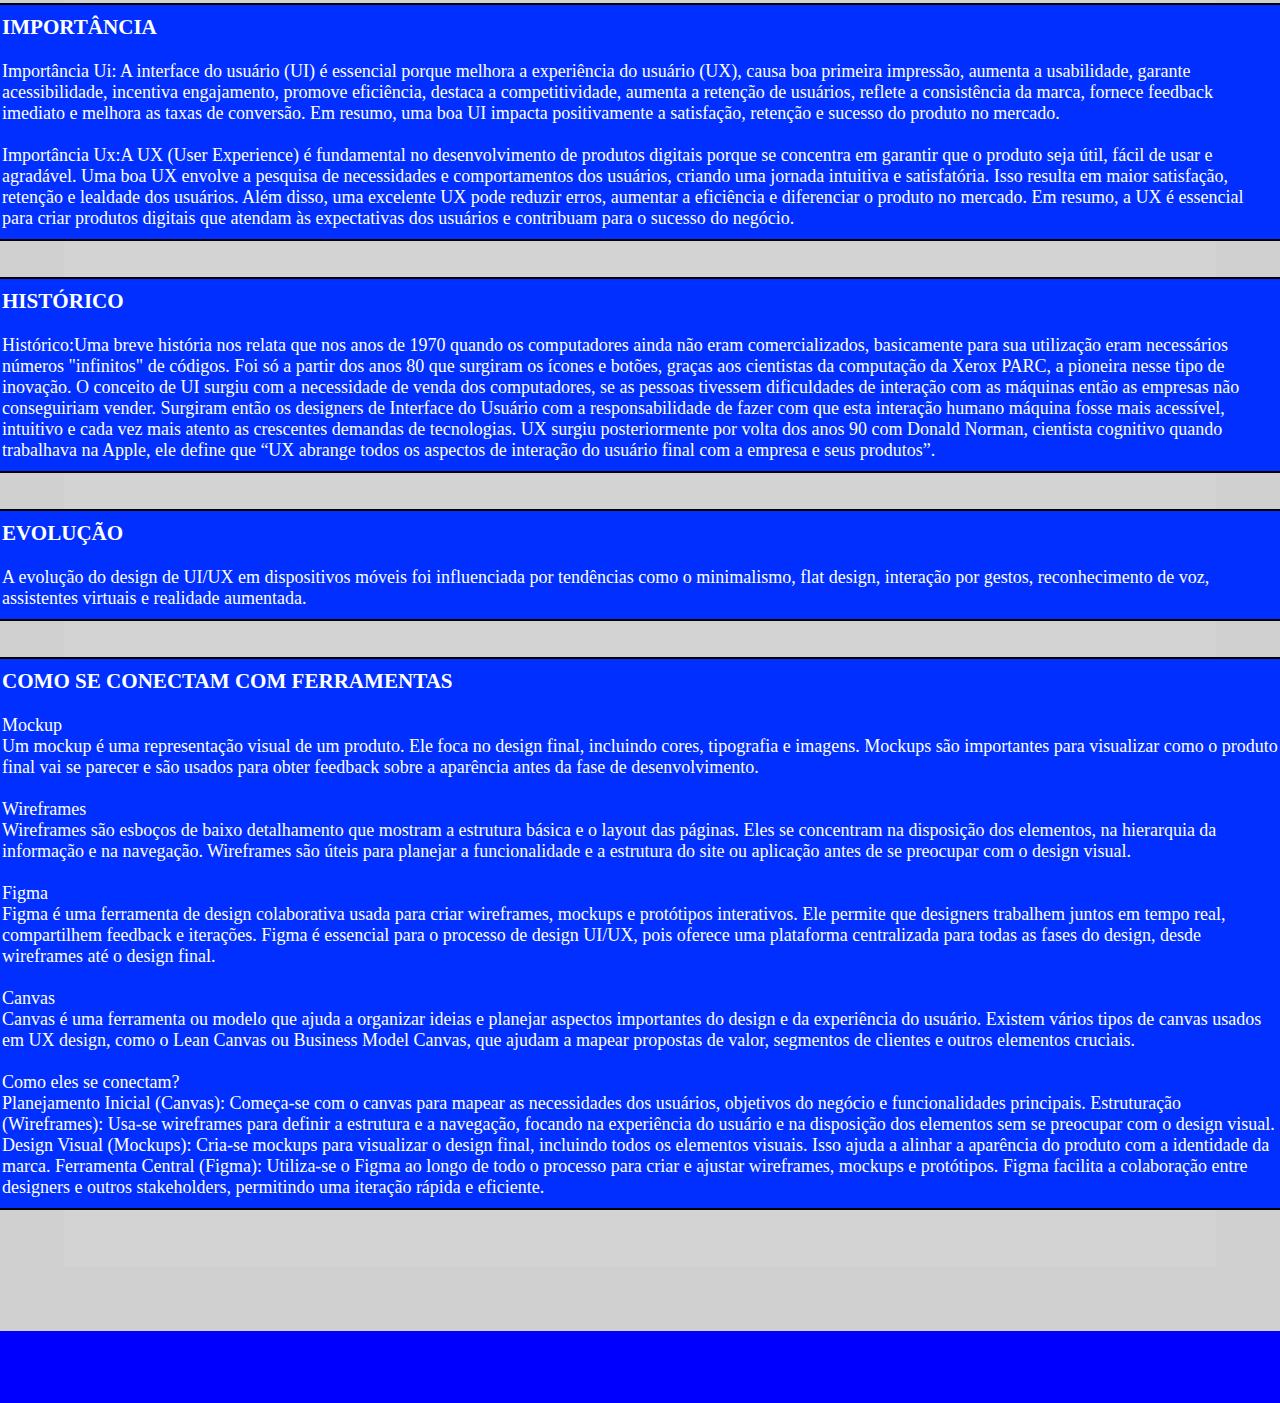
==== commit 470dce88: "apresentacao" ====
--- a/index.html
+++ b/index.html
@@ -129,8 +129,9 @@
             <section class="sectionHome">
                 <h3>EVOLUÇÃO</h3><br>
                 <p>
-                    Evolução: Explique como o tópico evoluiu ao longo do tempo. Exemplo: "Com o tempo, as Media Queries
-                    se tornaram mais sofisticadas, suportando características como orientação da tela e resolução."
+                    A evolução do design de UI/UX em dispositivos móveis foi influenciada por tendências como o
+                    minimalismo, flat design, interação por gestos, reconhecimento de voz, assistentes virtuais e
+                    realidade aumentada.
                 </p>
             </section>
             <br><br>
--- a/css/style.css
+++ b/css/style.css
@@ -55,6 +55,7 @@
 
 body {
     background-color: rgba(128, 128, 128, 0.371);
+
 }
 
 main {
@@ -86,7 +87,7 @@
 .section0 {
     display: flex;
     justify-content: space-between;
-    padding: 1;
+    padding: 10px;
     gap: 200px;
 }
 
@@ -158,23 +159,48 @@
 }
 
 /*INICIALIZAÇÃO DO difereca.html*/
-.sectionDiferencas {
-    border: 2px solid black;
-    border-radius: 10px;
-    padding: 10px;
-    background-color: rgb(0, 47, 255);
-    font-size: large;
-    font-family: Cambria, Cochin, Georgia, Times, 'Times New Roman', serif;
-    color: white;
-}
-
-.imgDiferenca img {
-    width: 1300px;
-    height: 700px;
-    border-radius: 10px;
-    display: flex;
-    justify-content: center;
-    align-items: center;
+
+.sectionDiferencaUiUx {
+    display: flex;
+    justify-content: space-between;
+    gap: 100px;
+}
+
+.articleUi23 {
+    flex-direction: column;
+    flex-wrap: wrap;
+    
+}
+
+.diferencaUi {
+    width: 500px;
+    height: 300px;
+    border: 2px solid rgb(0, 4, 255);
+    border-radius: 10px;
+    justify-content: space-between;
+    background-color: rgb(0, 110, 255);
+    padding: 20px;
+    text-align: justify;
+    color: white;
+    font-family: "Roboto", sans-serif;
+    font-weight: 400;
+    font-style: normal;
+
+}
+
+.diferencaUx {
+    width: 500px;
+    height: 300px;
+    border: 2px solid rgb(255, 72, 0);
+    border-radius: 10px;
+    justify-content: space-between;
+    background-color: rgba(252, 88, 13, 0.959);
+    padding: 20px;
+    text-align: justify;
+    color: white;
+    font-family: "Roboto", sans-serif;
+    font-weight: 400;
+    font-style: normal;
 }
 
 /*INICIALIZAÇÃOI DO FerraTec.html*/
@@ -218,16 +244,28 @@
 }
 
 /*INICIALIZAÇÃO DE usoAplicacao.html*/
-.usoAplicacao {
-    border: 2px solid black;
-    border-radius: 10px;
-    padding: 10px;
-    background-color: rgb(0, 47, 255);
-    font-size: large;
-    font-family: Cambria, Cochin, Georgia, Times, 'Times New Roman', serif;
-    color: white;
-}
-
+.usoAplicacaoUi{
+    border: 2px solid black;
+    border-radius: 10px;
+    padding: 10px;
+    background-color: rgb(0, 47, 255);
+    font-size: large;
+    font-family: Cambria, Cochin, Georgia, Times, 'Times New Roman', serif;
+    color: white;
+    width: 600px;
+}
+.usoAplicacaoUx{
+    border: 2px solid black;
+    border-radius: 10px;
+    padding: 10px;
+    background-color:rgba(252, 88, 13, 0.959);
+    font-size: large;
+    font-family: Cambria, Cochin, Georgia, Times, 'Times New Roman', serif;
+    color: white;
+    width: 600px;
+    
+
+}
 /*INICIALIZAÇÃO DO principiosDesign.html*/
 
 .principiosDesign {
@@ -241,24 +279,112 @@
 }
 
 /*INICIALIZAÇÃO DO  contato.html*/
-.contato1 {
-    border: 2px solid black;
-    border-radius: 10px;
-    padding: 10px;
-    width: 1100px;
-    height: 600px;
-
-}
-article{
-    border: 5px solid black;
-    justify-content: space-between;
-}
-.sandes img{
-    width: 300px;
-    height: 300px;    
-    display: flex;
-}
-.section
+
+.carousel {
+    position: relative;
+    overflow: hidden;
+    background: #bdbaba;
+    border-radius: 10px;
+    box-shadow: 0 4px 8px rgba(0, 0, 0, 0.1);
+    font-family: Arial, sans-serif;
+    display: flex;
+    justify-content: center;
+    align-items: center;
+    height: 85vh;
+    margin: 0;
+    background-color: #f4f4f4;
+    flex-direction: column;
+}
+
+
+.carousel-container {
+    display: flex;
+    transition: transform 0.5s ease-in-out;
+
+}
+
+.player .imgJoca {
+    width: 100%;
+    max-width: 200px;
+    border-radius: 10px;
+}
+
+.player {
+    min-width: 100%;
+    box-sizing: border-box;
+    text-align: center;
+    padding: 20px;
+
+}
+
+.player img {
+    width: 100%;
+    max-width: 220px;
+    border-radius: 10px;
+
+}
+
+.player-info img {
+    width: 50px;
+    height: 50px;
+    border-radius: 160px;
+}
+
+.player-info {
+    margin-top: 10px;
+
+}
+
+.player-info .number {
+    font-size: 1.5em;
+    font-weight: bold;
+}
+
+.player-info .name {
+    display: block;
+    font-size: 1.2em;
+    margin-top: 5px;
+}
+
+.player-info .position {
+    display: block;
+    margin-top: 5px;
+    font-size: 1em;
+    color: rgb(63, 52, 52);
+}
+
+.carousel-button {
+    position: absolute;
+    top: 50%;
+    transform: translateY(-50%);
+    background-color: rgba(0, 0, 0, 0.5);
+
+    border: none;
+    padding: 10px;
+    cursor: pointer;
+}
+
+.carousel-button.prev {
+    left: 10px;
+}
+
+.carousel-button.next {
+    right: 10px;
+}
+
+.imgInsta {
+    width: 60px;
+    height: 10px;
+    padding: 5px;
+    border-radius: 160px;
+}
+
+.insta {
+    justify-content: center;
+    display: flex;
+    align-items: center;
+}
+
 /*footer*/
 footer {
     background-color: blue;
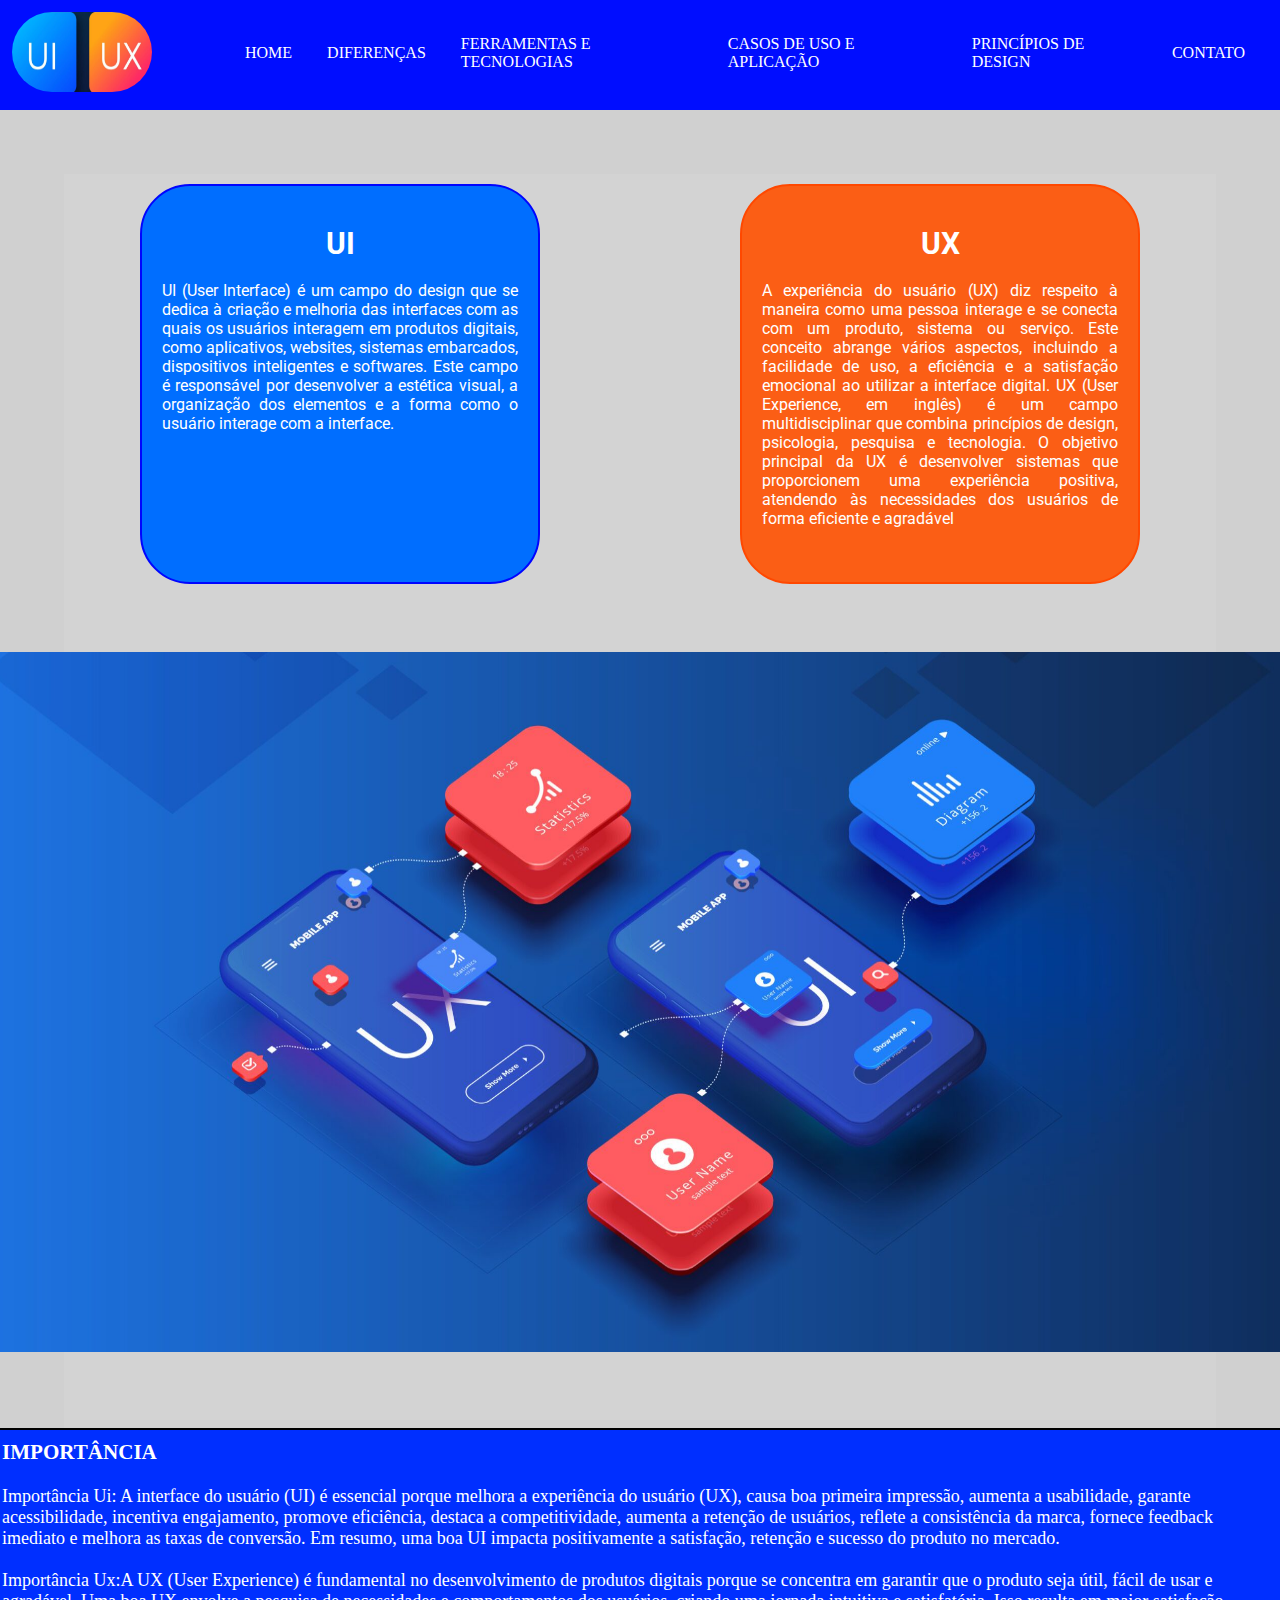
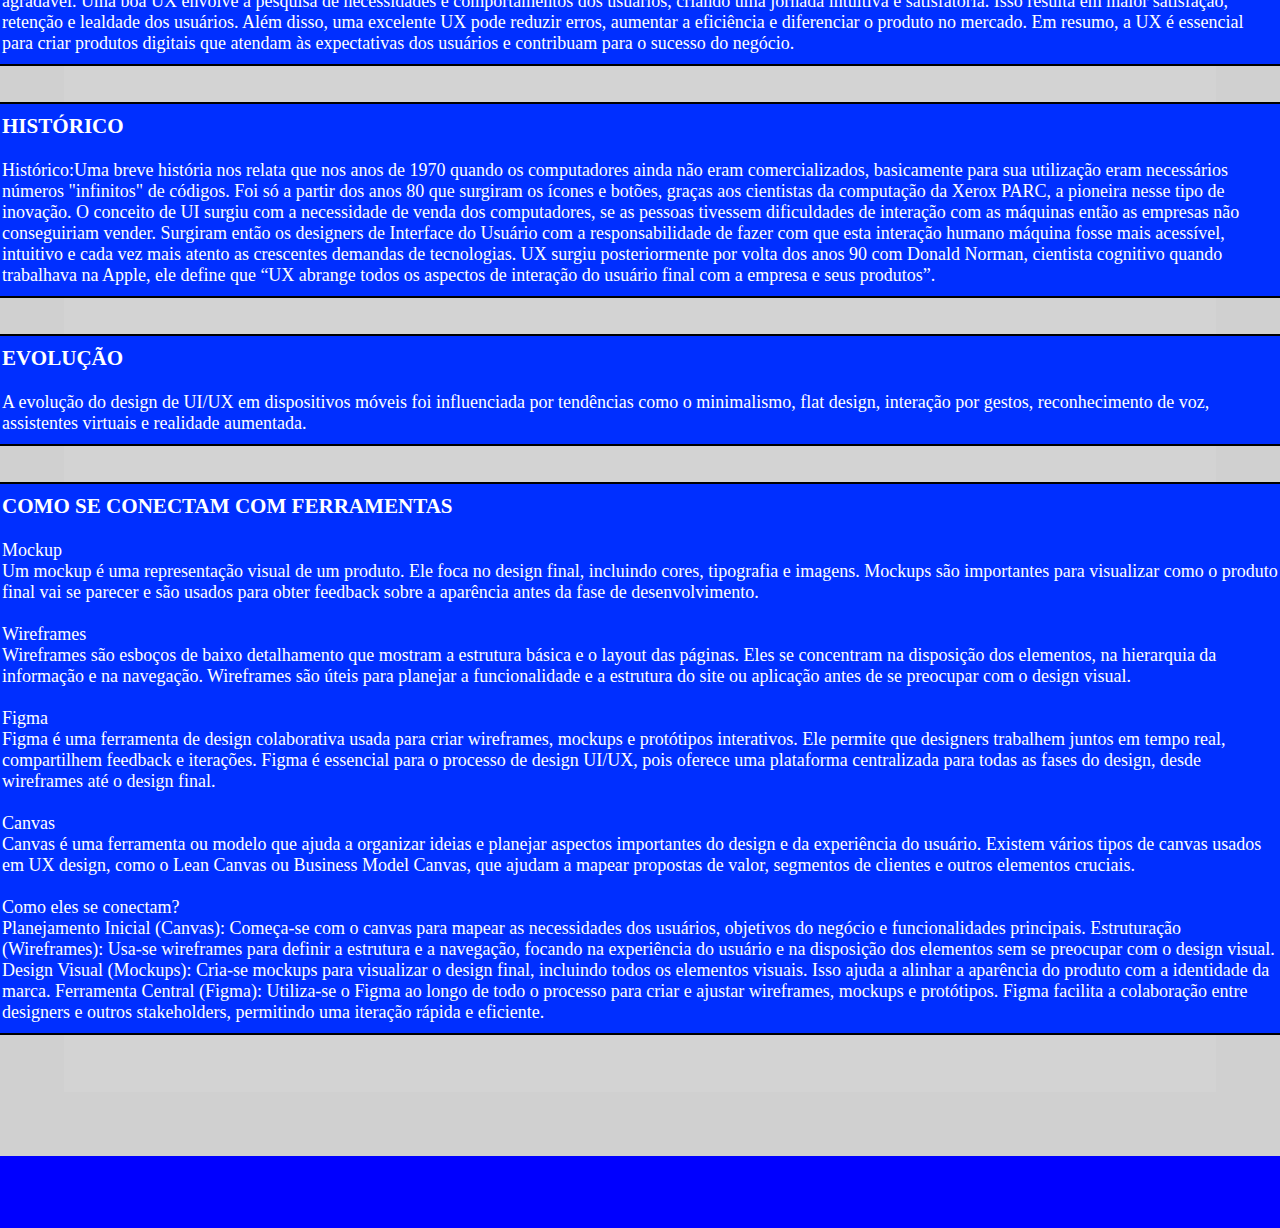
==== commit c3a380d1: "oitavo commit" ====
--- a/index.html
+++ b/index.html
@@ -65,24 +65,7 @@
                 <img src="img/imgHome2.png" alt="">
             </div>
             <br><br>
-            <section class="sectionHome">
-                <h3>DEFINIÇÃO</h3><br>
-                <p>
-                    Definição Ui: UI (User Interface), ou Interface do Usuário, refere-se ao design visual e à
-                    disposição
-                    dos elementos com os quais um usuário interage diretamente em um produto digital, como um aplicativo
-                    ou
-                    um website. Isso inclui botões, menus, ícones, tipografia, cores, layouts, e qualquer componente
-                    visual
-                    que faça parte da interação.
-                    <br><br>
-                    Definição Ux: UX (User Experience), ou Experiência do Usuário, refere-se à percepção geral e à
-                    experiência que um usuário tem ao interagir com um produto ou serviço. Inclui todos os aspectos da
-                    interação do usuário com a empresa, seus serviços e produtos. O foco do UX é garantir que o produto
-                    seja
-                    útil, fácil de usar, e agradável."
-                </p>
-            </section>
+        
             <br><br>
             <section class="sectionHome">
                 <h3>IMPORTÂNCIA</h3><br>
--- a/css/style.css
+++ b/css/style.css
@@ -21,7 +21,6 @@
     height: 100px;
     padding: 10px;
     border-radius: 160px;
-
 }
 
 
@@ -51,6 +50,7 @@
     cursor: pointer;
     color: rgb(0, 13, 255);
     background-color: white;
+    transition: 0.5s;
 }
 
 body {
@@ -104,6 +104,7 @@
     font-family: "Roboto", sans-serif;
     font-weight: 400;
     font-style: normal;
+    transition: 0.3s;
 }
 
 .Ui h3 {
@@ -133,6 +134,7 @@
     font-family: "Roboto", sans-serif;
     font-weight: 400;
     font-style: normal;
+    transition: 0.3s;
 }
 
 .Ux h3 {
@@ -169,7 +171,7 @@
 .articleUi23 {
     flex-direction: column;
     flex-wrap: wrap;
-    
+
 }
 
 .diferencaUi {
@@ -185,7 +187,6 @@
     font-family: "Roboto", sans-serif;
     font-weight: 400;
     font-style: normal;
-
 }
 
 .diferencaUx {
@@ -237,35 +238,43 @@
     border: 2px solid black;
     border-radius: 10px;
     padding: 10px;
+    background-color: rgba(252, 88, 13, 0.959);
+    font-size: large;
+    font-family: Cambria, Cochin, Georgia, Times, 'Times New Roman', serif;
+    color: white;
+}
+
+/*INICIALIZAÇÃO DE usoAplicacao.html*/
+.usoAplicacaoUiUx{
+    display: flex;
+    justify-content: space-between;
+    padding: 10px;
+    gap: 200px;
+}
+.usoAplicacaoUi {
+    border: 2px solid black;
+    border-radius: 10px;
+    padding: 10px;
+    background-color: rgba(252, 88, 13, 0.959);
+    font-size: large;
+    font-family: Cambria, Cochin, Georgia, Times, 'Times New Roman', serif;
+    color: white;
+    width: 600px;
+    display: flex;
+}
+
+.usoAplicacaoUx {
+    border: 2px solid black;
+    border-radius: 10px;
+    padding: 10px;
     background-color: rgb(0, 47, 255);
     font-size: large;
     font-family: Cambria, Cochin, Georgia, Times, 'Times New Roman', serif;
     color: white;
-}
-
-/*INICIALIZAÇÃO DE usoAplicacao.html*/
-.usoAplicacaoUi{
-    border: 2px solid black;
-    border-radius: 10px;
-    padding: 10px;
-    background-color: rgb(0, 47, 255);
-    font-size: large;
-    font-family: Cambria, Cochin, Georgia, Times, 'Times New Roman', serif;
-    color: white;
     width: 600px;
-}
-.usoAplicacaoUx{
-    border: 2px solid black;
-    border-radius: 10px;
-    padding: 10px;
-    background-color:rgba(252, 88, 13, 0.959);
-    font-size: large;
-    font-family: Cambria, Cochin, Georgia, Times, 'Times New Roman', serif;
-    color: white;
-    width: 600px;
-    
-
-}
+    display: flex;
+}
+
 /*INICIALIZAÇÃO DO principiosDesign.html*/
 
 .principiosDesign {
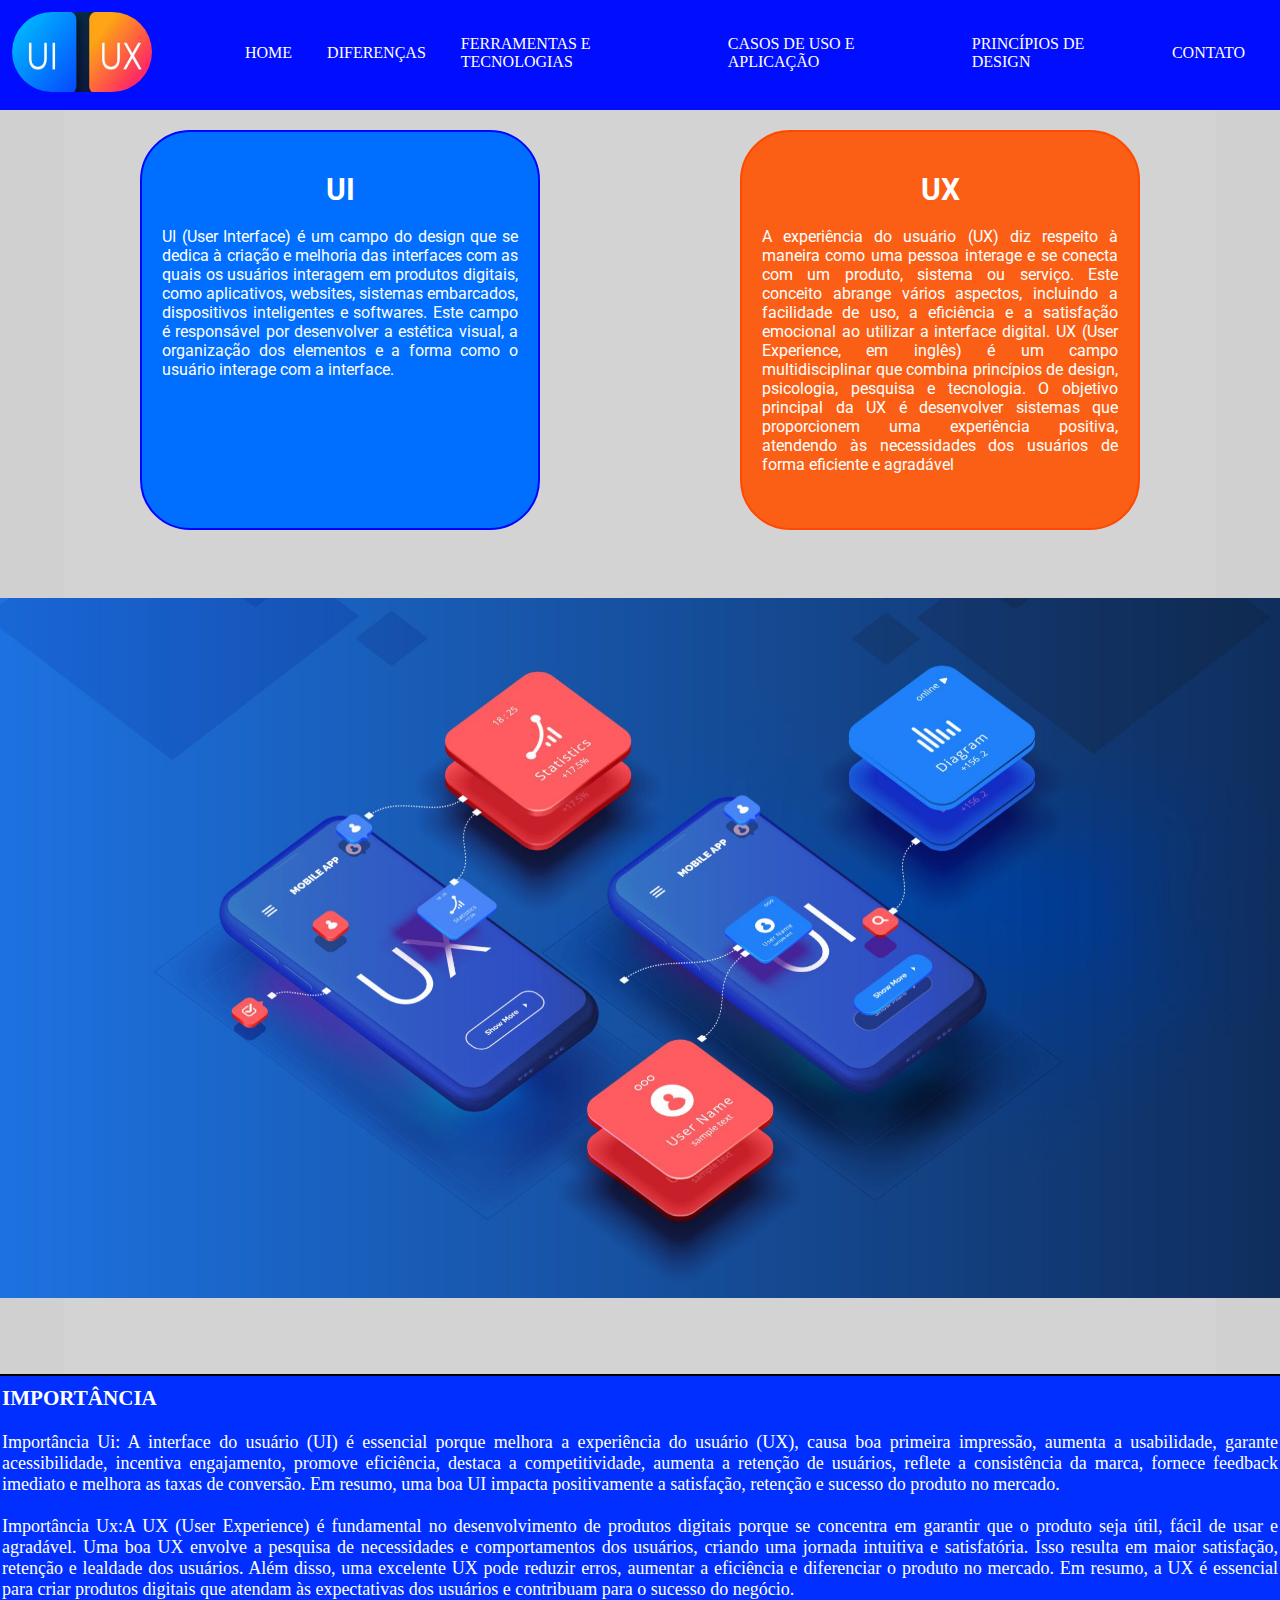
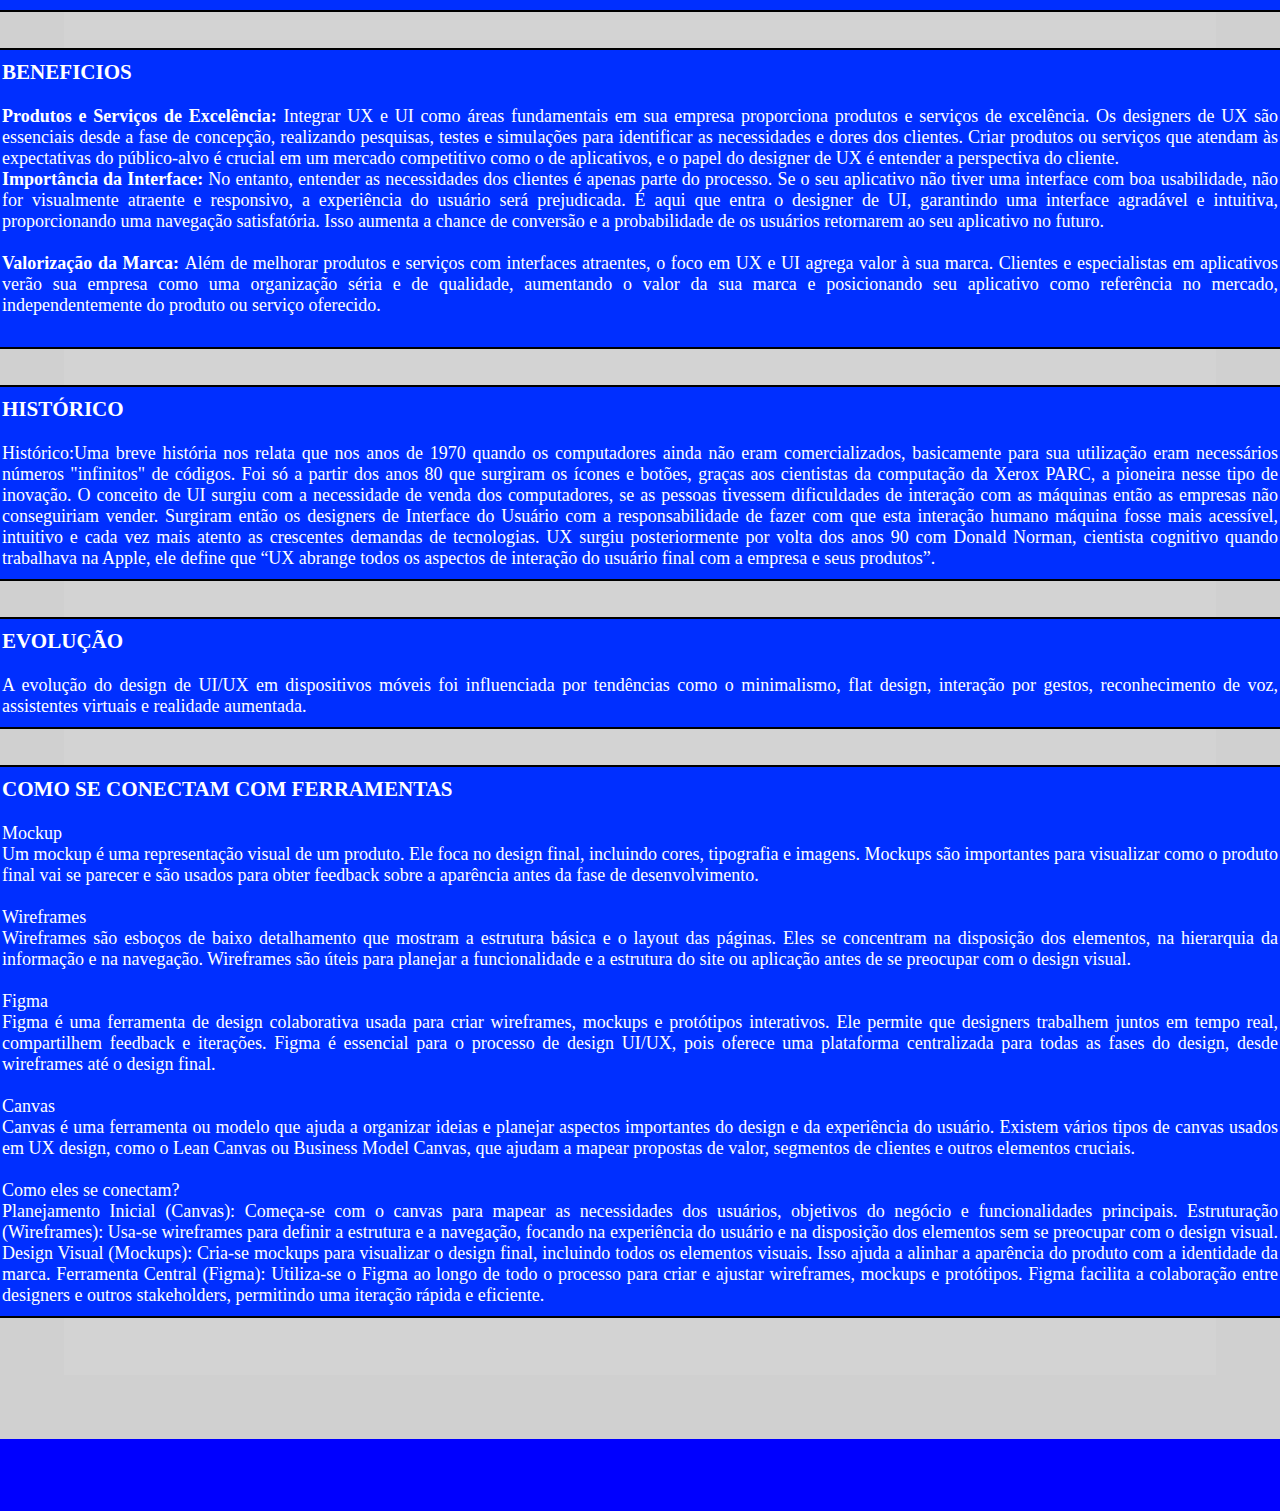
==== commit 54011de9: "nono commit" ====
--- a/index.html
+++ b/index.html
@@ -65,7 +65,7 @@
                 <img src="img/imgHome2.png" alt="">
             </div>
             <br><br>
-        
+
             <br><br>
             <section class="sectionHome">
                 <h3>IMPORTÂNCIA</h3><br>
@@ -89,6 +89,29 @@
                     criar
                     produtos digitais que atendam às expectativas dos usuários e contribuam para o sucesso do negócio.
                 </p>
+            </section>
+            <br><br>
+            <section class="sectionHome">
+                <h3>BENEFICIOS</h3>
+                <p> <br>
+                    <strong>Produtos e Serviços de Excelência: </strong>Integrar UX e UI como áreas fundamentais em sua
+                    empresa proporciona produtos e serviços de
+                    excelência. Os designers de UX são essenciais desde a fase de concepção, realizando pesquisas,
+                    testes e simulações para identificar as necessidades e dores dos clientes. Criar produtos ou
+                    serviços que atendam às expectativas do público-alvo é crucial em um mercado competitivo como o de
+                    aplicativos, e o papel do designer de UX é entender a perspectiva do cliente. <br>
+
+                    <strong>Importância da Interface: </strong>No entanto, entender as necessidades dos clientes é apenas
+                    parte do processo. Se o seu aplicativo
+                    não tiver uma interface com boa usabilidade, não for visualmente atraente e responsivo, a
+                    experiência do usuário será prejudicada. É aqui que entra o designer de UI, garantindo uma interface
+                    agradável e intuitiva, proporcionando uma navegação satisfatória. Isso aumenta a chance de conversão
+                    e a probabilidade de os usuários retornarem ao seu aplicativo no futuro. <br> <br>
+
+                    <strong>Valorização da Marca: </strong>Além de melhorar produtos e serviços com interfaces atraentes, o foco em UX e UI agrega valor à sua
+                    marca. Clientes e especialistas em aplicativos verão sua empresa como uma organização séria e de
+                    qualidade, aumentando o valor da sua marca e posicionando seu aplicativo como referência no mercado,
+                    independentemente do produto ou serviço oferecido. <br><br>
             </section>
             <br><br>
             <section class="sectionHome">
--- a/css/style.css
+++ b/css/style.css
@@ -14,6 +14,8 @@
     gap: 50px;
     color: white;
     justify-content: space-around;
+    position: fixed;
+    top: 0;
 }
 
 .divheader1 img {
@@ -51,6 +53,7 @@
     color: rgb(0, 13, 255);
     background-color: white;
     transition: 0.5s;
+    
 }
 
 body {
@@ -82,6 +85,7 @@
     font-size: large;
     font-family: Cambria, Cochin, Georgia, Times, 'Times New Roman', serif;
     color: white;
+    text-align: justify;
 }
 
 .section0 {
@@ -89,6 +93,7 @@
     justify-content: space-between;
     padding: 10px;
     gap: 200px;
+    margin-top: 56px;
 }
 
 .Ui {
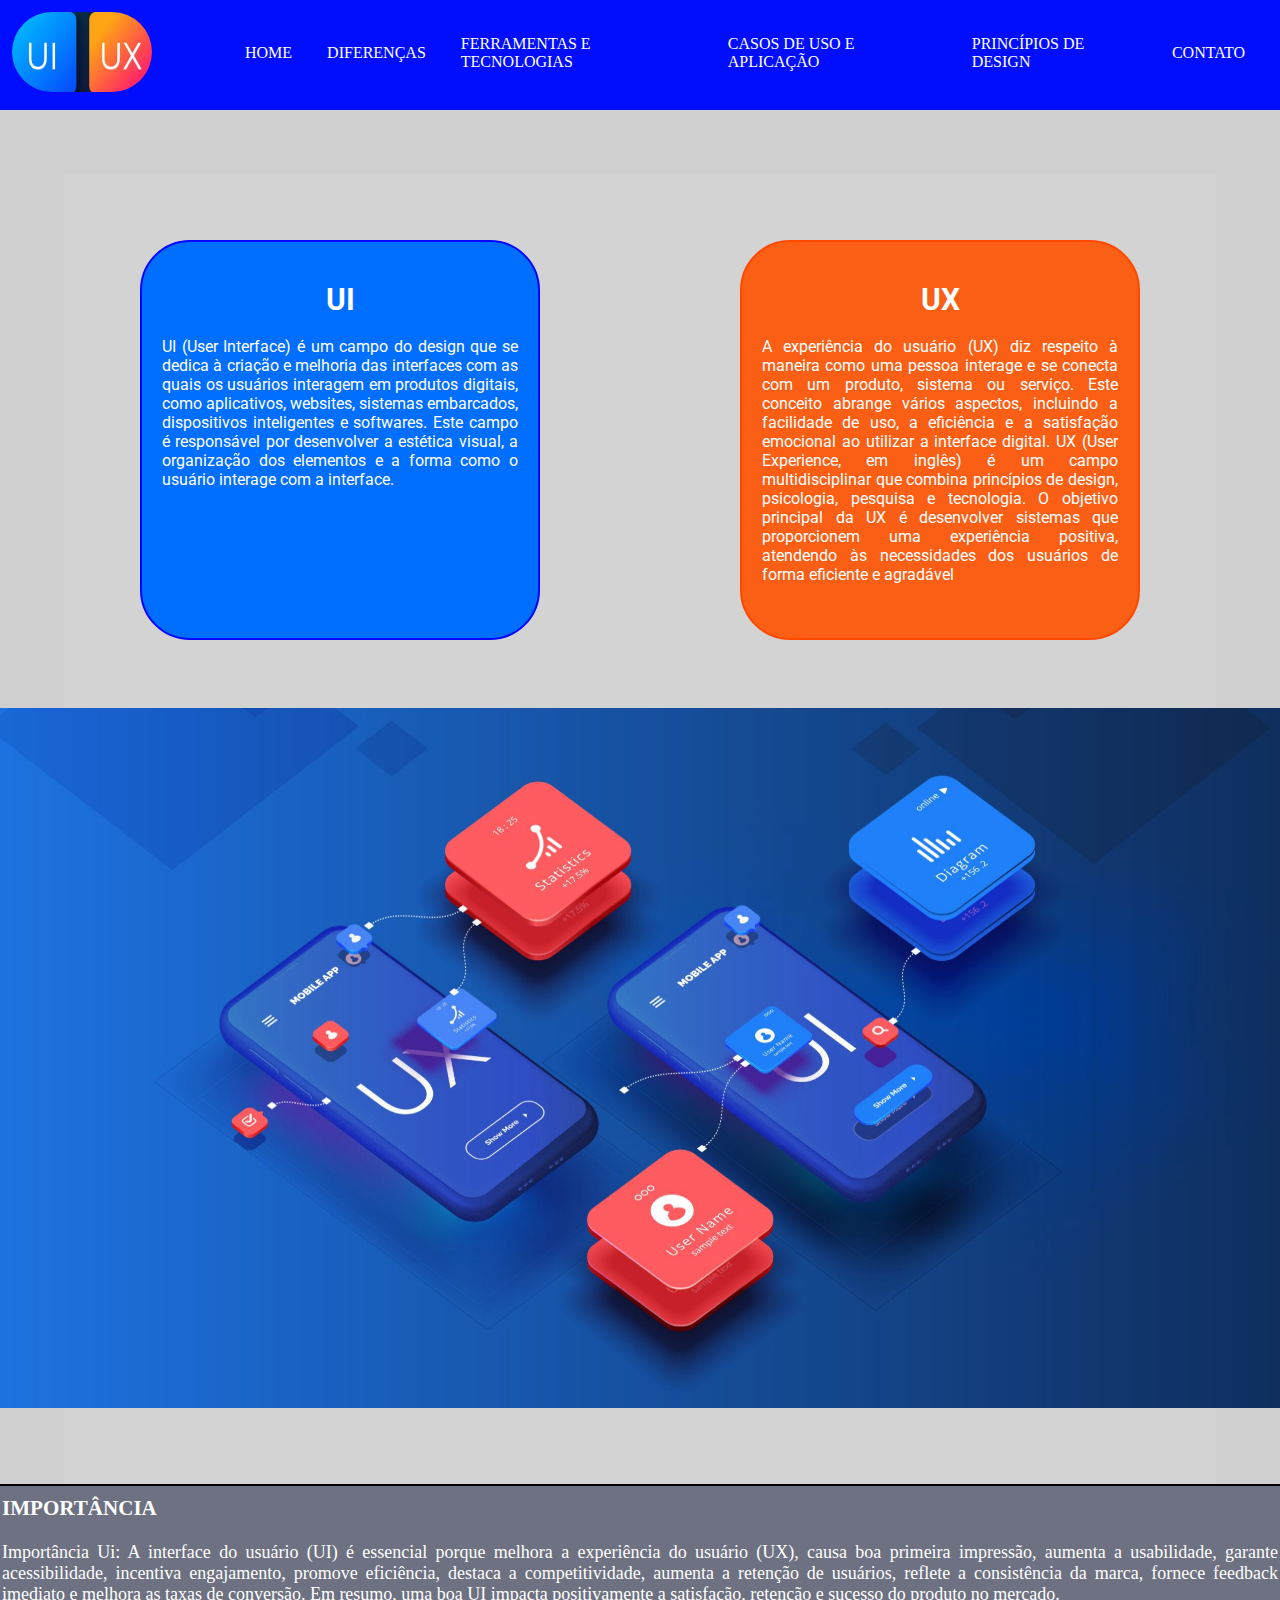
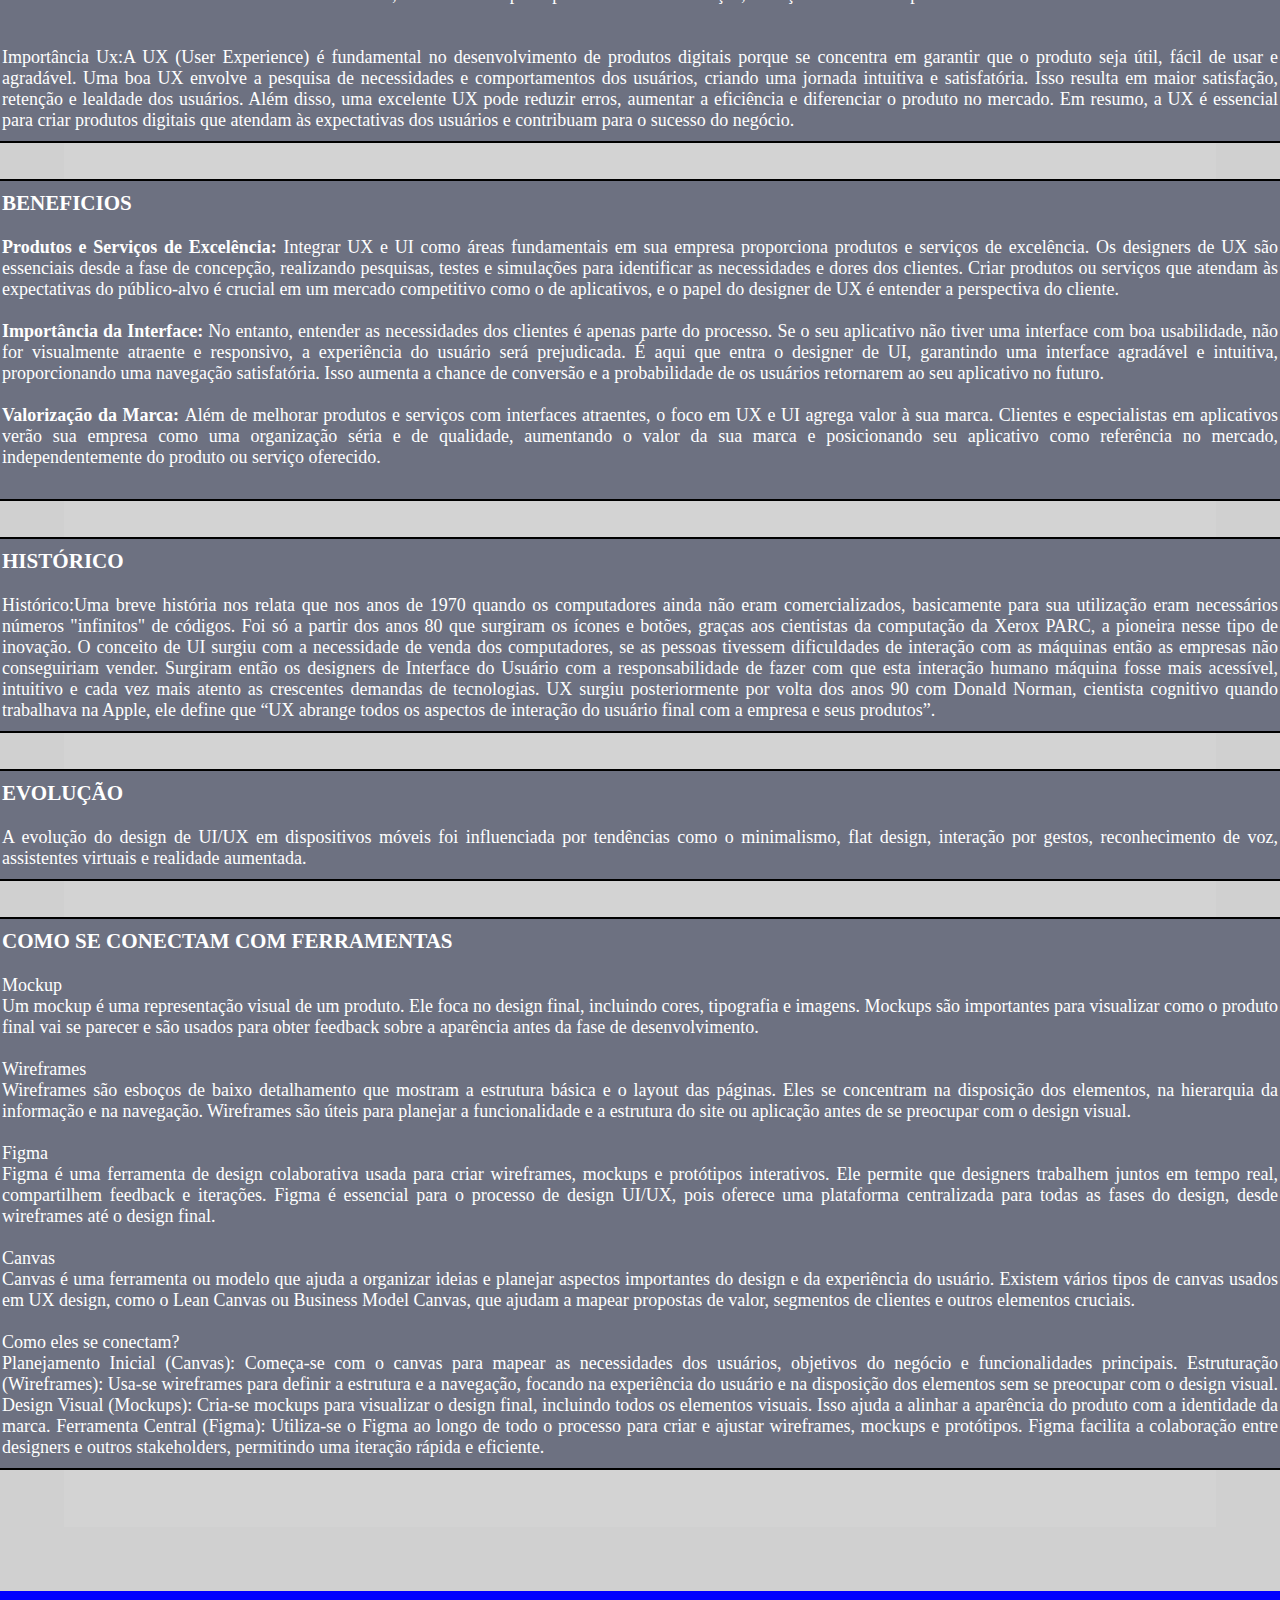
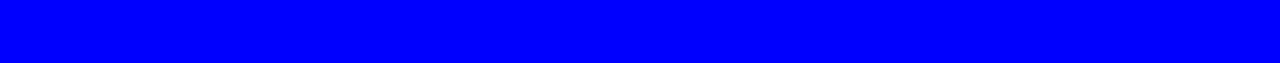
==== commit 18f337be: "decimo primeiro commit" ====
--- a/index.html
+++ b/index.html
@@ -69,7 +69,7 @@
             <br><br>
             <section class="sectionHome">
                 <h3>IMPORTÂNCIA</h3><br>
-                <p>
+                <p class="pUi">
                     Importância Ui: A interface do usuário (UI) é essencial porque melhora a experiência do usuário
                     (UX),
                     causa boa primeira impressão, aumenta a usabilidade, garante acessibilidade, incentiva engajamento,
@@ -77,17 +77,18 @@
                     consistência da
                     marca, fornece feedback imediato e melhora as taxas de conversão. Em resumo, uma boa UI impacta
                     positivamente a satisfação, retenção e sucesso do produto no mercado.
-                    <br><br>
-                    Importância Ux:A UX (User Experience) é fundamental no desenvolvimento de produtos digitais porque
-                    se
-                    concentra em garantir que o produto seja útil, fácil de usar e agradável. Uma boa UX envolve a
-                    pesquisa
-                    de necessidades e comportamentos dos usuários, criando uma jornada intuitiva e satisfatória. Isso
-                    resulta em maior satisfação, retenção e lealdade dos usuários. Além disso, uma excelente UX pode
-                    reduzir
-                    erros, aumentar a eficiência e diferenciar o produto no mercado. Em resumo, a UX é essencial para
-                    criar
-                    produtos digitais que atendam às expectativas dos usuários e contribuam para o sucesso do negócio.
+                </p> <br><br>
+                <p class="pUx">
+                Importância Ux:A UX (User Experience) é fundamental no desenvolvimento de produtos digitais porque
+                se
+                concentra em garantir que o produto seja útil, fácil de usar e agradável. Uma boa UX envolve a
+                pesquisa
+                de necessidades e comportamentos dos usuários, criando uma jornada intuitiva e satisfatória. Isso
+                resulta em maior satisfação, retenção e lealdade dos usuários. Além disso, uma excelente UX pode
+                reduzir
+                erros, aumentar a eficiência e diferenciar o produto no mercado. Em resumo, a UX é essencial para
+                criar
+                produtos digitais que atendam às expectativas dos usuários e contribuam para o sucesso do negócio.
                 </p>
             </section>
             <br><br>
@@ -99,16 +100,18 @@
                     excelência. Os designers de UX são essenciais desde a fase de concepção, realizando pesquisas,
                     testes e simulações para identificar as necessidades e dores dos clientes. Criar produtos ou
                     serviços que atendam às expectativas do público-alvo é crucial em um mercado competitivo como o de
-                    aplicativos, e o papel do designer de UX é entender a perspectiva do cliente. <br>
+                    aplicativos, e o papel do designer de UX é entender a perspectiva do cliente. <br><br>
 
-                    <strong>Importância da Interface: </strong>No entanto, entender as necessidades dos clientes é apenas
+                    <strong>Importância da Interface: </strong>No entanto, entender as necessidades dos clientes é
+                    apenas
                     parte do processo. Se o seu aplicativo
                     não tiver uma interface com boa usabilidade, não for visualmente atraente e responsivo, a
                     experiência do usuário será prejudicada. É aqui que entra o designer de UI, garantindo uma interface
                     agradável e intuitiva, proporcionando uma navegação satisfatória. Isso aumenta a chance de conversão
                     e a probabilidade de os usuários retornarem ao seu aplicativo no futuro. <br> <br>
 
-                    <strong>Valorização da Marca: </strong>Além de melhorar produtos e serviços com interfaces atraentes, o foco em UX e UI agrega valor à sua
+                    <strong>Valorização da Marca: </strong>Além de melhorar produtos e serviços com interfaces
+                    atraentes, o foco em UX e UI agrega valor à sua
                     marca. Clientes e especialistas em aplicativos verão sua empresa como uma organização séria e de
                     qualidade, aumentando o valor da sua marca e posicionando seu aplicativo como referência no mercado,
                     independentemente do produto ou serviço oferecido. <br><br>
--- a/css/style.css
+++ b/css/style.css
@@ -14,8 +14,6 @@
     gap: 50px;
     color: white;
     justify-content: space-around;
-    position: fixed;
-    top: 0;
 }
 
 .divheader1 img {
@@ -24,7 +22,6 @@
     padding: 10px;
     border-radius: 160px;
 }
-
 
 .divheader1 ul {
     display: flex;
@@ -53,12 +50,11 @@
     color: rgb(0, 13, 255);
     background-color: white;
     transition: 0.5s;
-    
+
 }
 
 body {
     background-color: rgba(128, 128, 128, 0.371);
-
 }
 
 main {
@@ -81,11 +77,25 @@
     border: 2px solid black;
     border-radius: 10px;
     padding: 10px;
-    background-color: rgb(0, 47, 255);
+    background-color: rgb(109, 113, 129);
     font-size: large;
     font-family: Cambria, Cochin, Georgia, Times, 'Times New Roman', serif;
     color: white;
     text-align: justify;
+}
+
+.pUi:hover {
+    background-color: rgb(0, 110, 255);
+    transition: 0.5s;
+    border-radius: 10px;
+    padding: 10px;
+}
+
+.pUx:hover {
+    background-color: rgba(252, 88, 13, 0.959);
+    transition: 0.5s;
+    border-radius: 10px;
+    padding: 10px;
 }
 
 .section0 {
@@ -250,11 +260,20 @@
 }
 
 /*INICIALIZAÇÃO DE usoAplicacao.html*/
-.usoAplicacaoUiUx{
-    display: flex;
-    justify-content: space-between;
-    padding: 10px;
-    gap: 200px;
+.usoAplicacaoUiUx {
+    display: flex;
+    flex-direction: column;
+    align-items: center;
+    justify-content: center;
+    gap: 50px;
+}
+.uxeui img {
+    width: 1000px;
+    height: 600px;
+    border-radius: 20px;
+    display: flex;
+    justify-content: center;
+    align-items: center
 }
 .usoAplicacaoUi {
     border: 2px solid black;
@@ -293,6 +312,7 @@
 }
 
 /*INICIALIZAÇÃO DO  contato.html*/
+
 
 .carousel {
     position: relative;
@@ -385,20 +405,20 @@
 .carousel-button.next {
     right: 10px;
 }
-
-.imgInsta {
-    width: 60px;
-    height: 10px;
-    padding: 5px;
-    border-radius: 160px;
-}
-
 .insta {
     justify-content: center;
     display: flex;
     align-items: center;
-}
-
+    gap: 1.2rem;
+    padding: 10px;
+    
+}
+h1{
+    justify-content: center;
+    display: flex;
+    align-items: center;
+    padding: 10px 0px 10px 0px;
+}
 /*footer*/
 footer {
     background-color: blue;
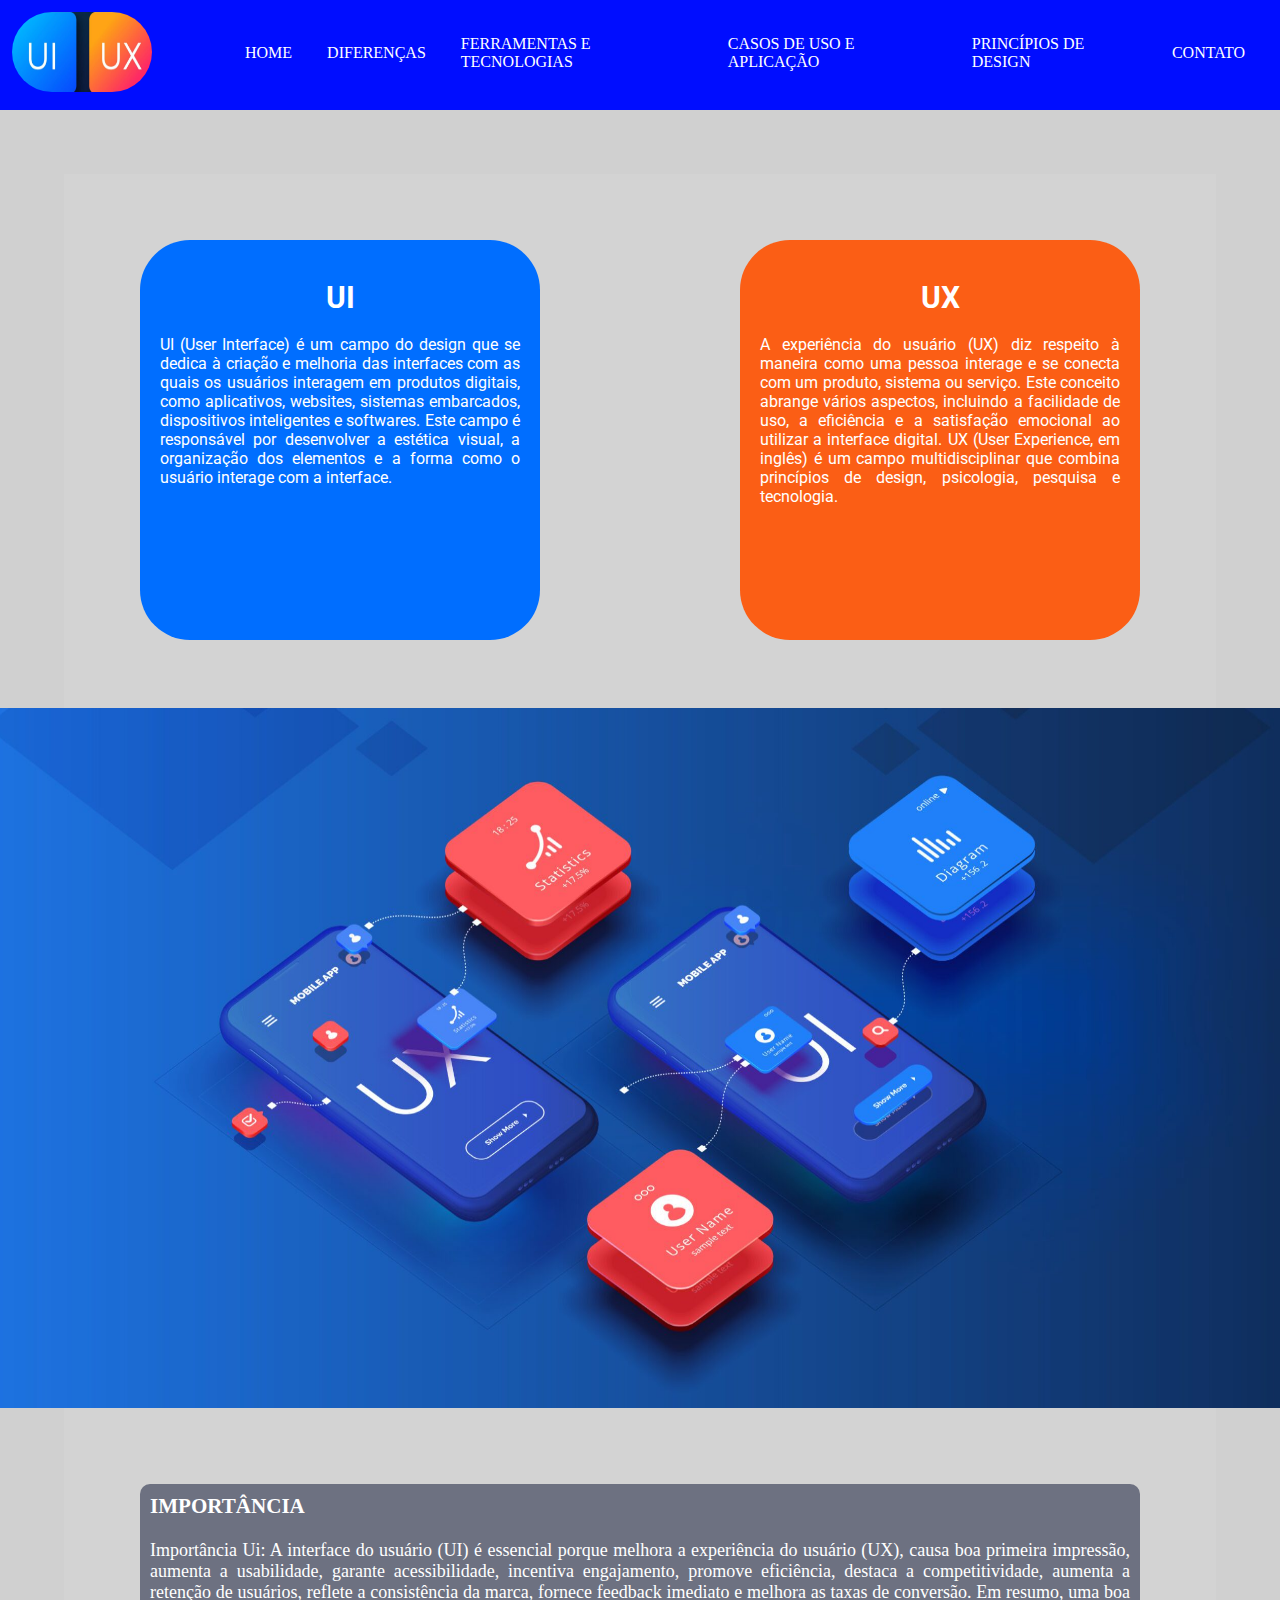
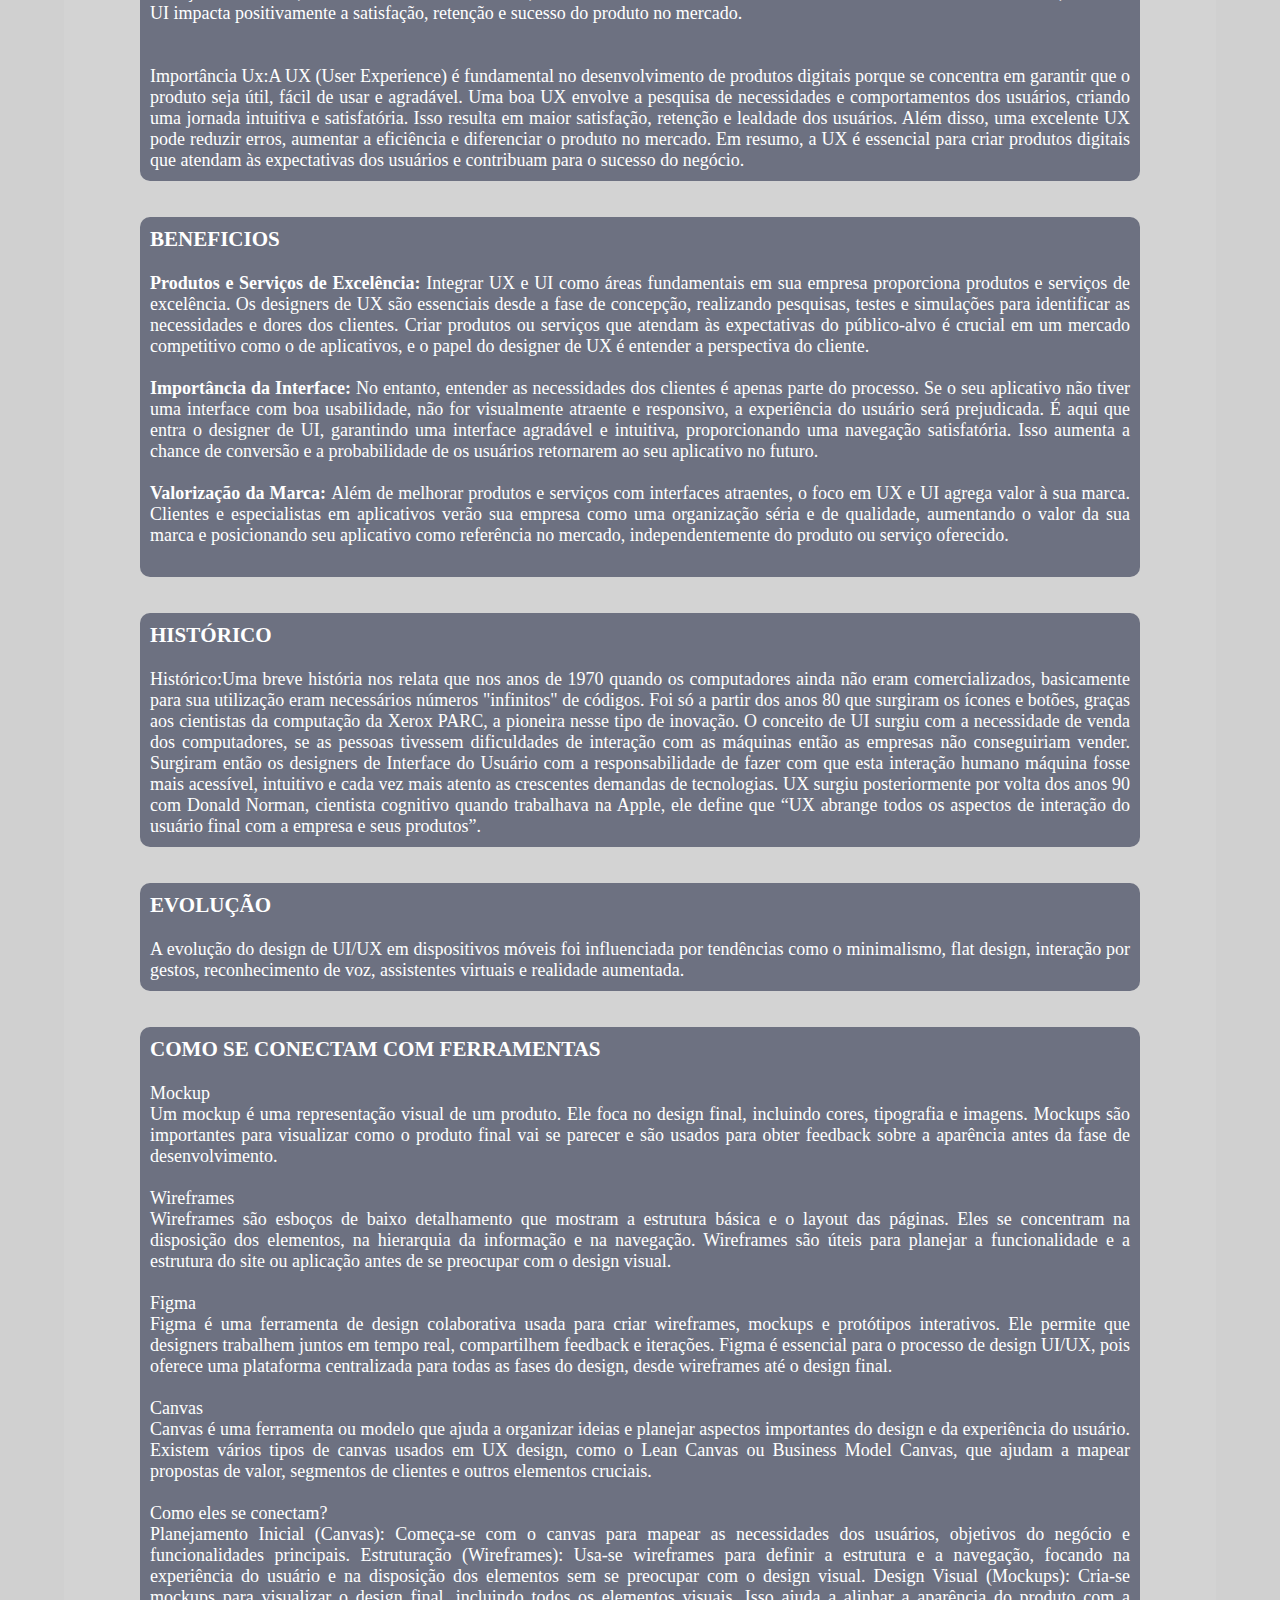
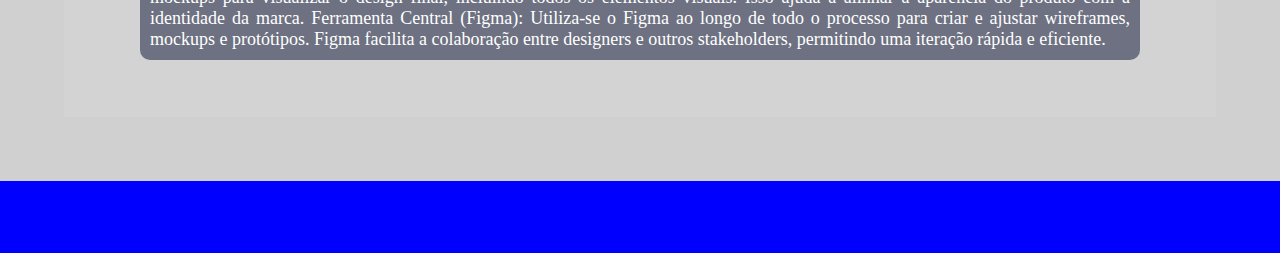
==== commit fb0a625e: "doze commit" ====
--- a/index.html
+++ b/index.html
@@ -55,8 +55,6 @@
                     produto, sistema ou serviço. Este conceito abrange vários aspectos, incluindo a facilidade de uso, a
                     eficiência e a satisfação emocional ao utilizar a interface digital. UX (User Experience, em inglês)
                     é um campo multidisciplinar que combina princípios de design, psicologia, pesquisa e tecnologia.
-                    O objetivo principal da UX é desenvolver sistemas que proporcionem uma experiência positiva,
-                    atendendo às necessidades dos usuários de forma eficiente e agradável
                 </p>
             </div>
         </section>
--- a/css/style.css
+++ b/css/style.css
@@ -74,7 +74,6 @@
 }
 
 .sectionHome {
-    border: 2px solid black;
     border-radius: 10px;
     padding: 10px;
     background-color: rgb(109, 113, 129);
@@ -82,6 +81,7 @@
     font-family: Cambria, Cochin, Georgia, Times, 'Times New Roman', serif;
     color: white;
     text-align: justify;
+    width: 1000px;
 }
 
 .pUi:hover {
@@ -109,7 +109,7 @@
 .Ui {
     width: 400px;
     height: 400px;
-    border: 2px solid rgb(0, 4, 255);
+   
     border-radius: 50px;
     justify-content: space-between;
     background-color: rgb(0, 110, 255);
@@ -139,7 +139,6 @@
 .Ux {
     width: 400px;
     height: 400px;
-    border: 2px solid rgb(255, 72, 0);
     border-radius: 50px;
     justify-content: space-between;
     background-color: rgba(252, 88, 13, 0.959);
@@ -192,7 +191,6 @@
 .diferencaUi {
     width: 500px;
     height: 300px;
-    border: 2px solid rgb(0, 4, 255);
     border-radius: 10px;
     justify-content: space-between;
     background-color: rgb(0, 110, 255);
@@ -207,7 +205,6 @@
 .diferencaUx {
     width: 500px;
     height: 300px;
-    border: 2px solid rgb(255, 72, 0);
     border-radius: 10px;
     justify-content: space-between;
     background-color: rgba(252, 88, 13, 0.959);
@@ -221,7 +218,6 @@
 
 /*INICIALIZAÇÃOI DO FerraTec.html*/
 .sectionFerraTec {
-    border: 2px solid black;
     border-radius: 10px;
     padding: 10px;
     background-color: rgb(0, 47, 255);
@@ -240,7 +236,6 @@
 }
 
 .sectionTecUi {
-    border: 2px solid black;
     border-radius: 10px;
     padding: 10px;
     background-color: rgb(0, 47, 255);
@@ -250,7 +245,6 @@
 }
 
 .sectionTecUx {
-    border: 2px solid black;
     border-radius: 10px;
     padding: 10px;
     background-color: rgba(252, 88, 13, 0.959);
@@ -276,7 +270,6 @@
     align-items: center
 }
 .usoAplicacaoUi {
-    border: 2px solid black;
     border-radius: 10px;
     padding: 10px;
     background-color: rgba(252, 88, 13, 0.959);
@@ -288,7 +281,6 @@
 }
 
 .usoAplicacaoUx {
-    border: 2px solid black;
     border-radius: 10px;
     padding: 10px;
     background-color: rgb(0, 47, 255);
@@ -302,7 +294,6 @@
 /*INICIALIZAÇÃO DO principiosDesign.html*/
 
 .principiosDesign {
-    border: 2px solid black;
     border-radius: 10px;
     padding: 10px;
     background-color: rgb(0, 47, 255);
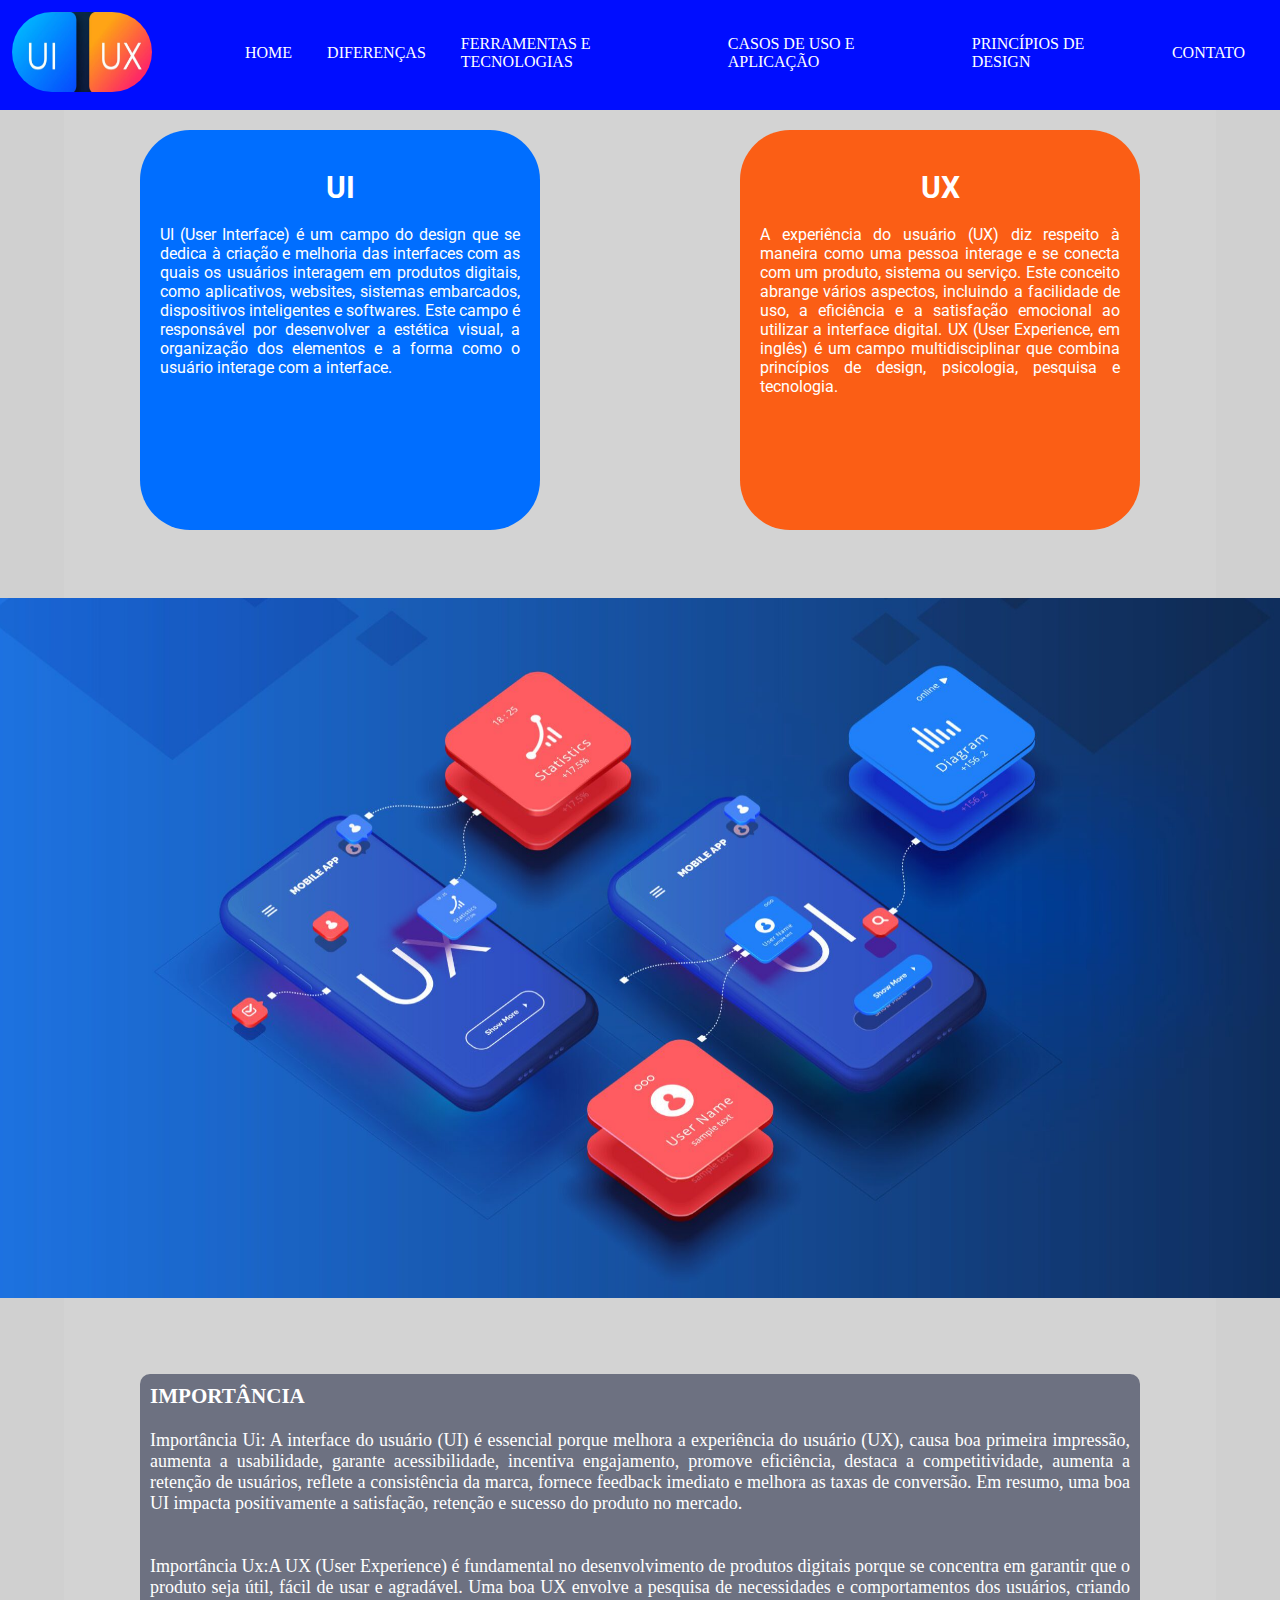
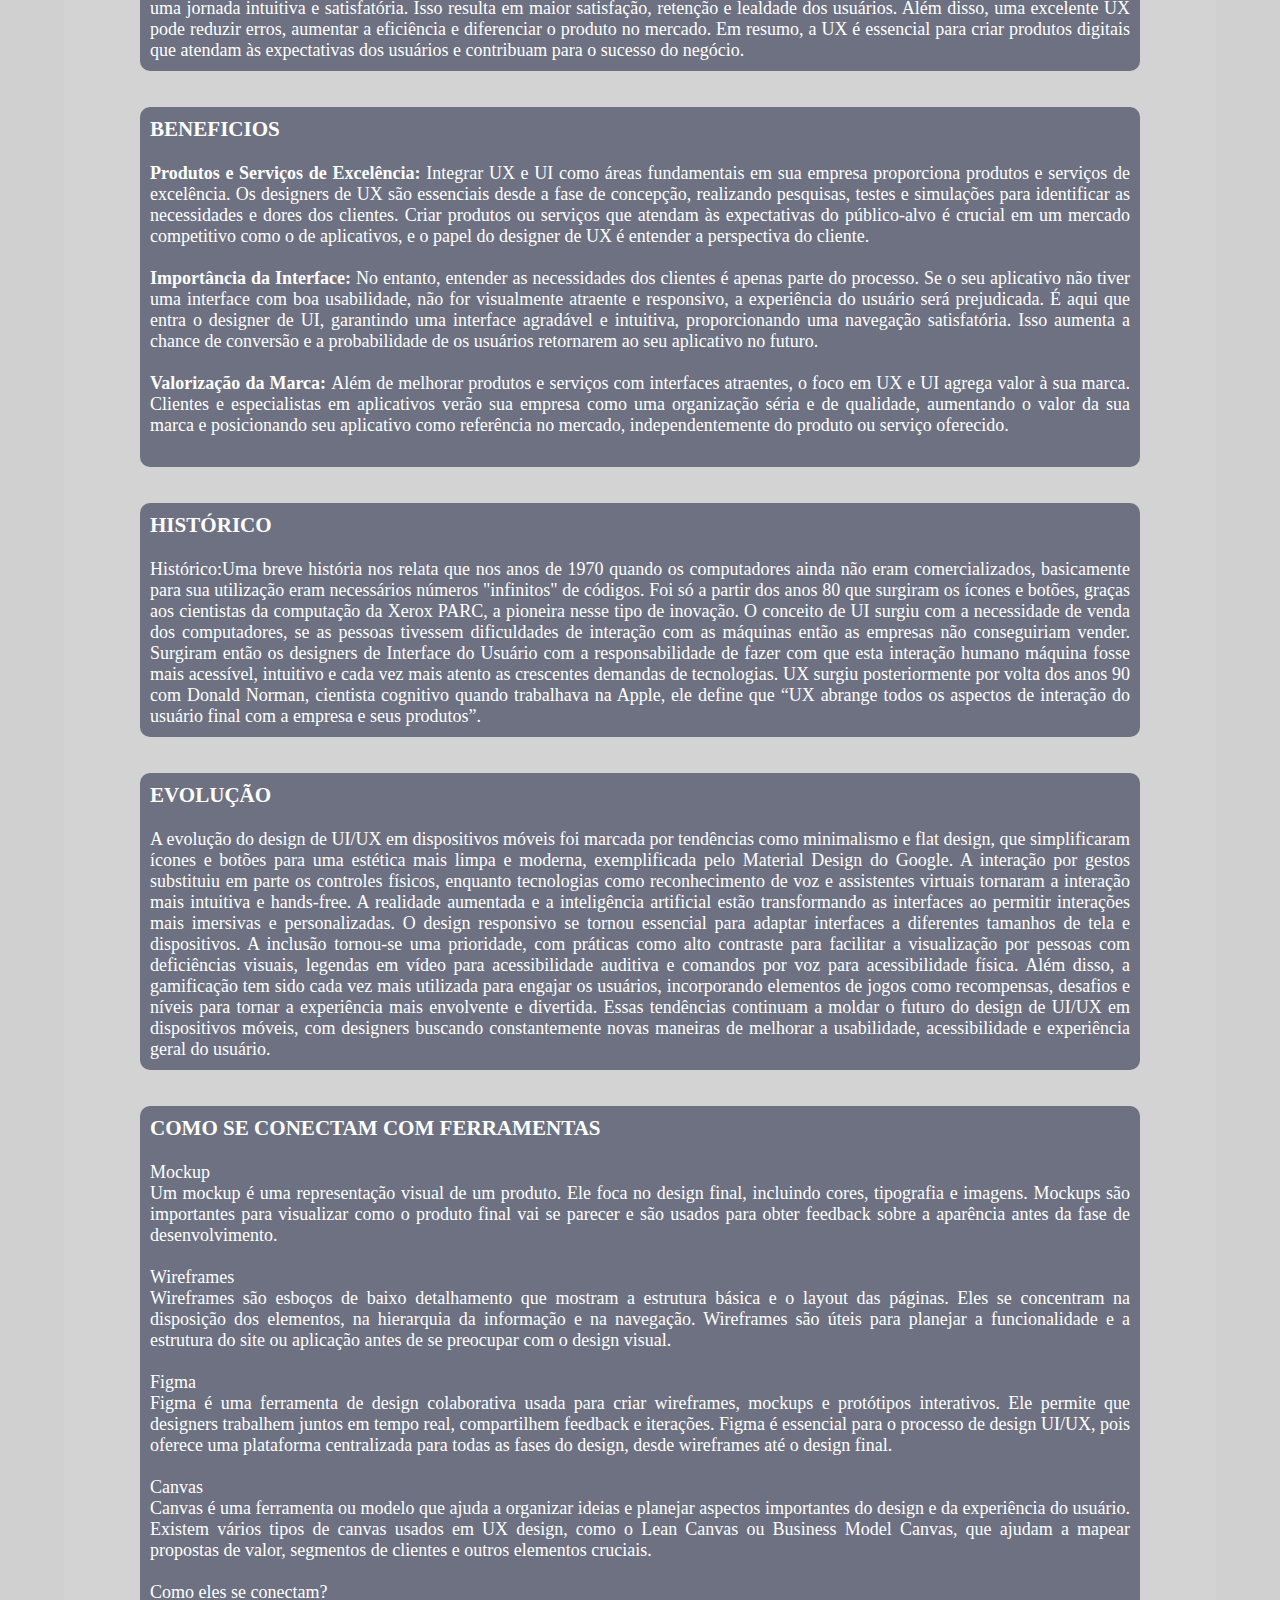
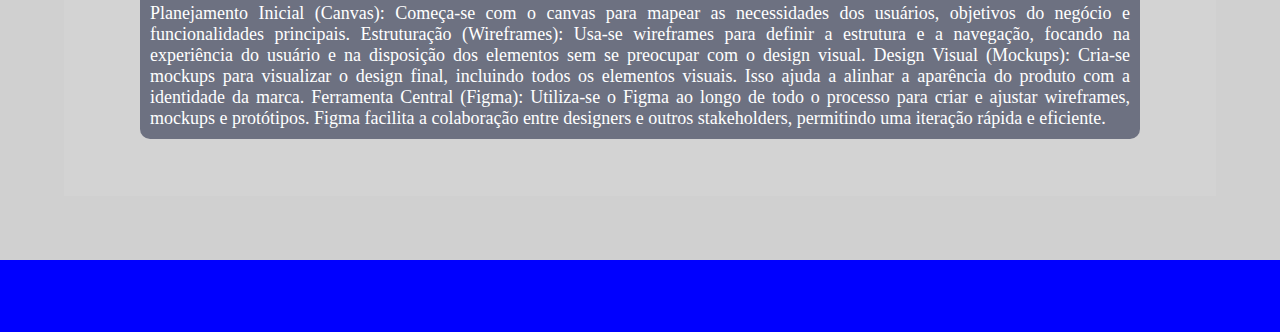
==== commit 1e2e7ca5: "decimo segundo commit" ====
--- a/index.html
+++ b/index.html
@@ -77,16 +77,16 @@
                     positivamente a satisfação, retenção e sucesso do produto no mercado.
                 </p> <br><br>
                 <p class="pUx">
-                Importância Ux:A UX (User Experience) é fundamental no desenvolvimento de produtos digitais porque
-                se
-                concentra em garantir que o produto seja útil, fácil de usar e agradável. Uma boa UX envolve a
-                pesquisa
-                de necessidades e comportamentos dos usuários, criando uma jornada intuitiva e satisfatória. Isso
-                resulta em maior satisfação, retenção e lealdade dos usuários. Além disso, uma excelente UX pode
-                reduzir
-                erros, aumentar a eficiência e diferenciar o produto no mercado. Em resumo, a UX é essencial para
-                criar
-                produtos digitais que atendam às expectativas dos usuários e contribuam para o sucesso do negócio.
+                    Importância Ux:A UX (User Experience) é fundamental no desenvolvimento de produtos digitais porque
+                    se
+                    concentra em garantir que o produto seja útil, fácil de usar e agradável. Uma boa UX envolve a
+                    pesquisa
+                    de necessidades e comportamentos dos usuários, criando uma jornada intuitiva e satisfatória. Isso
+                    resulta em maior satisfação, retenção e lealdade dos usuários. Além disso, uma excelente UX pode
+                    reduzir
+                    erros, aumentar a eficiência e diferenciar o produto no mercado. Em resumo, a UX é essencial para
+                    criar
+                    produtos digitais que atendam às expectativas dos usuários e contribuam para o sucesso do negócio.
                 </p>
             </section>
             <br><br>
@@ -136,9 +136,20 @@
             <section class="sectionHome">
                 <h3>EVOLUÇÃO</h3><br>
                 <p>
-                    A evolução do design de UI/UX em dispositivos móveis foi influenciada por tendências como o
-                    minimalismo, flat design, interação por gestos, reconhecimento de voz, assistentes virtuais e
-                    realidade aumentada.
+                    A evolução do design de UI/UX em dispositivos móveis foi marcada por tendências como minimalismo e
+                    flat design, que simplificaram ícones e botões para uma estética mais limpa e moderna, exemplificada
+                    pelo Material Design do Google. A interação por gestos substituiu em parte os controles físicos,
+                    enquanto tecnologias como reconhecimento de voz e assistentes virtuais tornaram a interação mais
+                    intuitiva e hands-free. A realidade aumentada e a inteligência artificial estão transformando as
+                    interfaces ao permitir interações mais imersivas e personalizadas. O design responsivo se tornou
+                    essencial para adaptar interfaces a diferentes tamanhos de tela e dispositivos. A inclusão tornou-se
+                    uma prioridade, com práticas como alto contraste para facilitar a visualização por pessoas com
+                    deficiências visuais, legendas em vídeo para acessibilidade auditiva e comandos por voz para
+                    acessibilidade física. Além disso, a gamificação tem sido cada vez mais utilizada para engajar os
+                    usuários, incorporando elementos de jogos como recompensas, desafios e níveis para tornar a
+                    experiência mais envolvente e divertida. Essas tendências continuam a moldar o futuro do design de
+                    UI/UX em dispositivos móveis, com designers buscando constantemente novas maneiras de melhorar a
+                    usabilidade, acessibilidade e experiência geral do usuário.
                 </p>
             </section>
             <br><br>
--- a/css/style.css
+++ b/css/style.css
@@ -14,6 +14,8 @@
     gap: 50px;
     color: white;
     justify-content: space-around;
+    position: fixed;
+    top: 0;
 }
 
 .divheader1 img {
@@ -105,11 +107,9 @@
     gap: 200px;
     margin-top: 56px;
 }
-
 .Ui {
     width: 400px;
-    height: 400px;
-   
+    height: 400px;  
     border-radius: 50px;
     justify-content: space-between;
     background-color: rgb(0, 110, 255);
@@ -185,42 +185,83 @@
 .articleUi23 {
     flex-direction: column;
     flex-wrap: wrap;
-
 }
 
 .diferencaUi {
     width: 500px;
-    height: 300px;
-    border-radius: 10px;
-    justify-content: space-between;
+    height: 200px;
+    border-radius: 10px;
+    justify-content:center;
+    align-items: center;
     background-color: rgb(0, 110, 255);
-    padding: 20px;
-    text-align: justify;
-    color: white;
-    font-family: "Roboto", sans-serif;
-    font-weight: 400;
-    font-style: normal;
+    padding: 25px;
+    text-align: justify;
+    color: white;
+    font-family: "Roboto", sans-serif;
+    font-weight: 400;
+    font-style: normal;
+    text-align: justify;
+}
+.diferencaUi h4{
+    justify-content: center;
+    align-items: center;
+    display: flex;
+}
+.diferencaUi:hover{
+    width: 550px;
+    height: 220px;
+    border-radius: 10px;
+    justify-content:center;
+    align-items: center;
+    background-color: rgb(0, 110, 255);
+    padding: 25px;
+    text-align: justify;
+    color: white;
+    font-family: "Roboto", sans-serif;
+    font-weight: 400;
+    font-style: normal;
+    text-align: justify;
+    transition: 0.5s;
+
 }
 
 .diferencaUx {
     width: 500px;
-    height: 300px;
-    border-radius: 10px;
-    justify-content: space-between;
-    background-color: rgba(252, 88, 13, 0.959);
-    padding: 20px;
-    text-align: justify;
-    color: white;
-    font-family: "Roboto", sans-serif;
-    font-weight: 400;
-    font-style: normal;
-}
-
+    height: 200px;
+    border-radius: 10px;
+    justify-content: space-between;
+    background-color: rgba(252, 88, 13, 0.959);
+    padding: 20px;
+    text-align: justify;
+    color: white;
+    font-family: "Roboto", sans-serif;
+    font-weight: 400;
+    font-style: normal;
+}
+.diferencaUx h4{
+    justify-content: center;
+    align-items: center;
+    display: flex;
+}
+.diferencaUx:hover{
+    width: 550px;
+    height: 220px;
+    border-radius: 10px;
+    justify-content: space-between;
+    background-color: rgba(252, 88, 13, 0.959);
+    padding: 20px;
+    text-align: justify;
+    color: white;
+    font-family: "Roboto", sans-serif;
+    font-weight: 400;
+    font-style: normal;
+    transition: 0.5s;
+}
 /*INICIALIZAÇÃOI DO FerraTec.html*/
 .sectionFerraTec {
     border-radius: 10px;
     padding: 10px;
-    background-color: rgb(0, 47, 255);
+    background-color:rgb(109, 113, 129);
     font-size: large;
     font-family: Cambria, Cochin, Georgia, Times, 'Times New Roman', serif;
     color: white;
@@ -260,6 +301,15 @@
     align-items: center;
     justify-content: center;
     gap: 50px;
+}
+.usoAplicacao2{
+    border-radius: 10px;
+    padding: 10px;
+    background-color:rgb(109, 113, 129);
+    font-size: large;
+    font-family: Cambria, Cochin, Georgia, Times, 'Times New Roman', serif;
+    color: white;
+    width: 1200px;
 }
 .uxeui img {
     width: 1000px;
@@ -276,7 +326,7 @@
     font-size: large;
     font-family: Cambria, Cochin, Georgia, Times, 'Times New Roman', serif;
     color: white;
-    width: 600px;
+    width: 1200px;
     display: flex;
 }
 
@@ -287,21 +337,48 @@
     font-size: large;
     font-family: Cambria, Cochin, Georgia, Times, 'Times New Roman', serif;
     color: white;
-    width: 600px;
+    width: 1200px;
     display: flex;
 }
 
 /*INICIALIZAÇÃO DO principiosDesign.html*/
 
-.principiosDesign {
-    border-radius: 10px;
-    padding: 10px;
-    background-color: rgb(0, 47, 255);
-    font-size: large;
-    font-family: Cambria, Cochin, Georgia, Times, 'Times New Roman', serif;
-    color: white;
-}
-
+.principiosDesign{
+    display: flex;
+    justify-content: center;
+    align-items: center;
+    text-align: center;
+    flex-direction: column;
+}
+
+.prinui {
+    border-radius: 30px;
+    padding: 10px;
+    background-color:  rgb(0, 110, 255);
+    font-size: large;
+    font-family: Cambria, Cochin, Georgia, Times, 'Times New Roman', serif;
+    color: white;
+    width: 1000px;
+    height: 550px;
+    display: flex;
+    justify-content: center;
+    align-items: center;
+    flex-direction: column;
+}
+.prinux {
+    border-radius: 30px;
+    padding: 10px;
+    background-color: rgba(252, 88, 13, 0.959) ;
+    font-size: large;
+    font-family: Cambria, Cochin, Georgia, Times, 'Times New Roman', serif;
+    color: white;
+    width: 1000px;
+    height: 450px;
+    display: flex;
+    justify-content: center;
+    align-items: center;
+    flex-direction: column;
+}
 /*INICIALIZAÇÃO DO  contato.html*/
 
 
